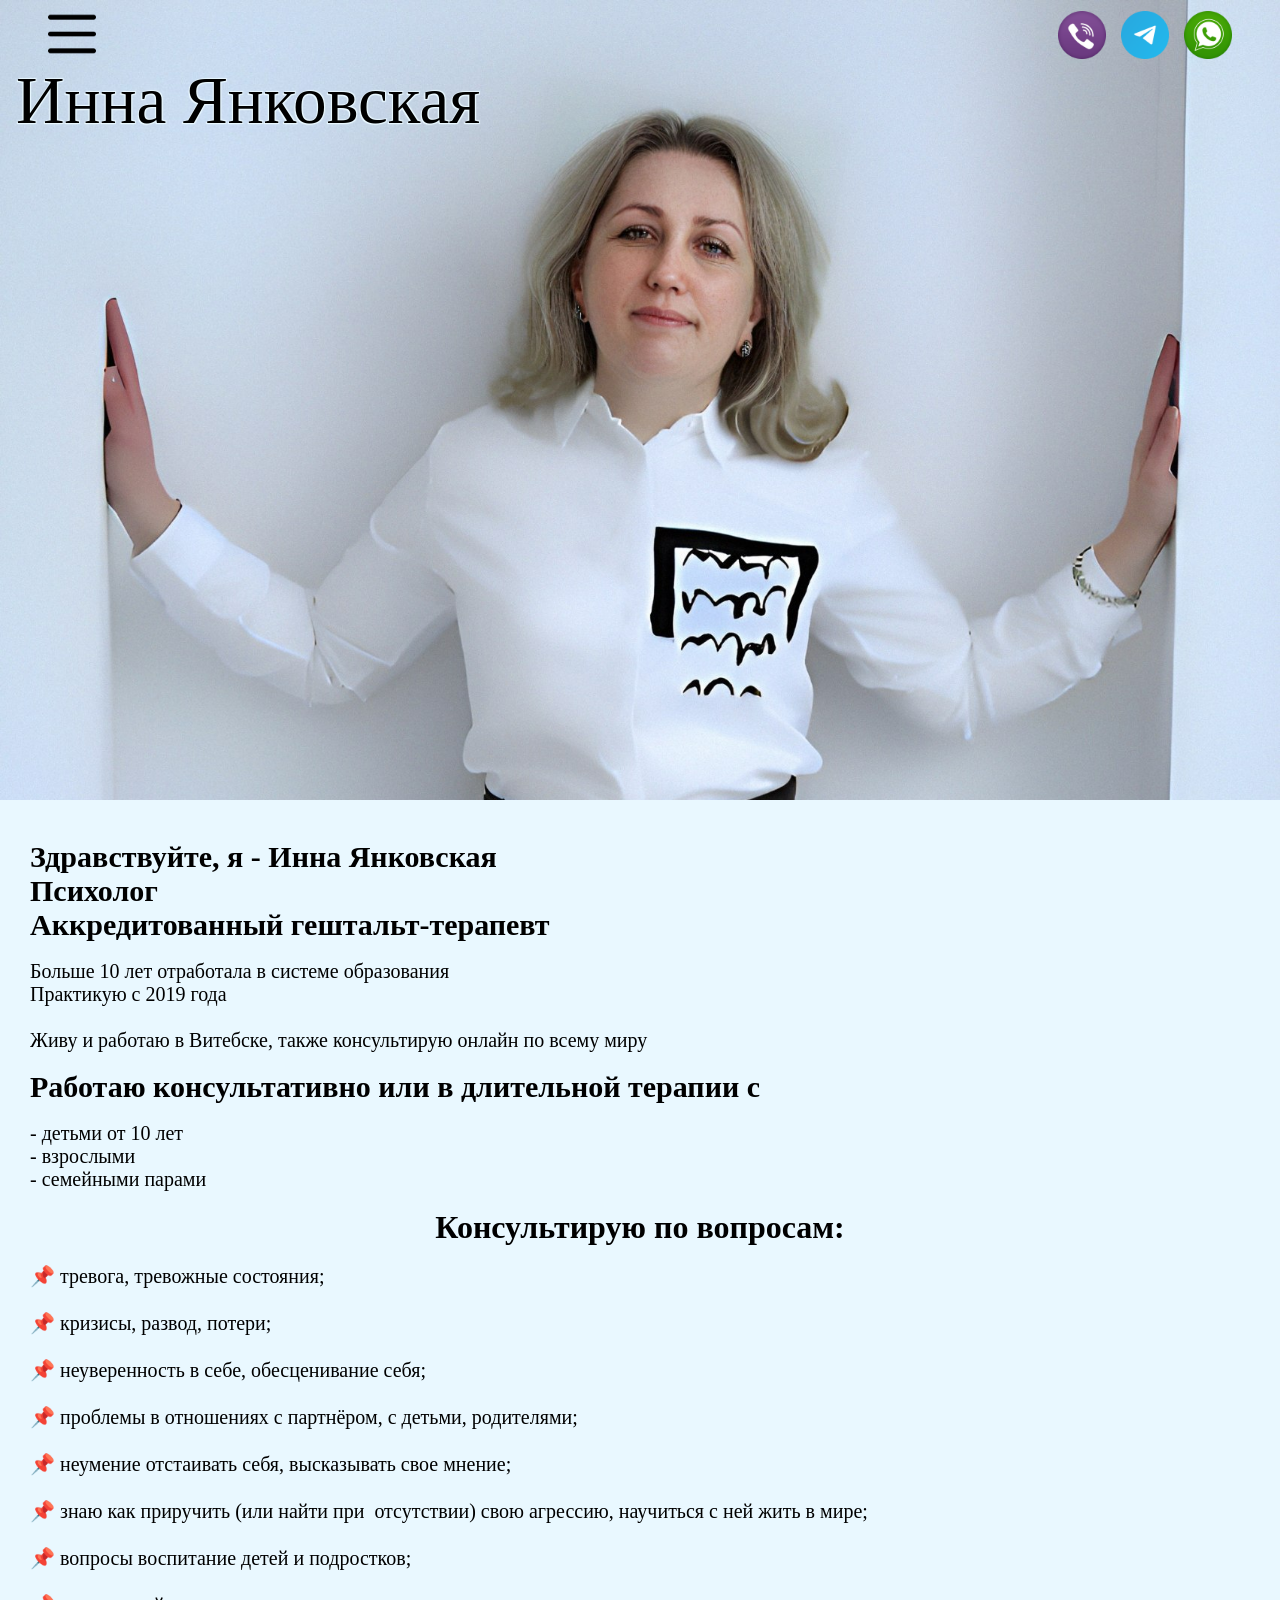
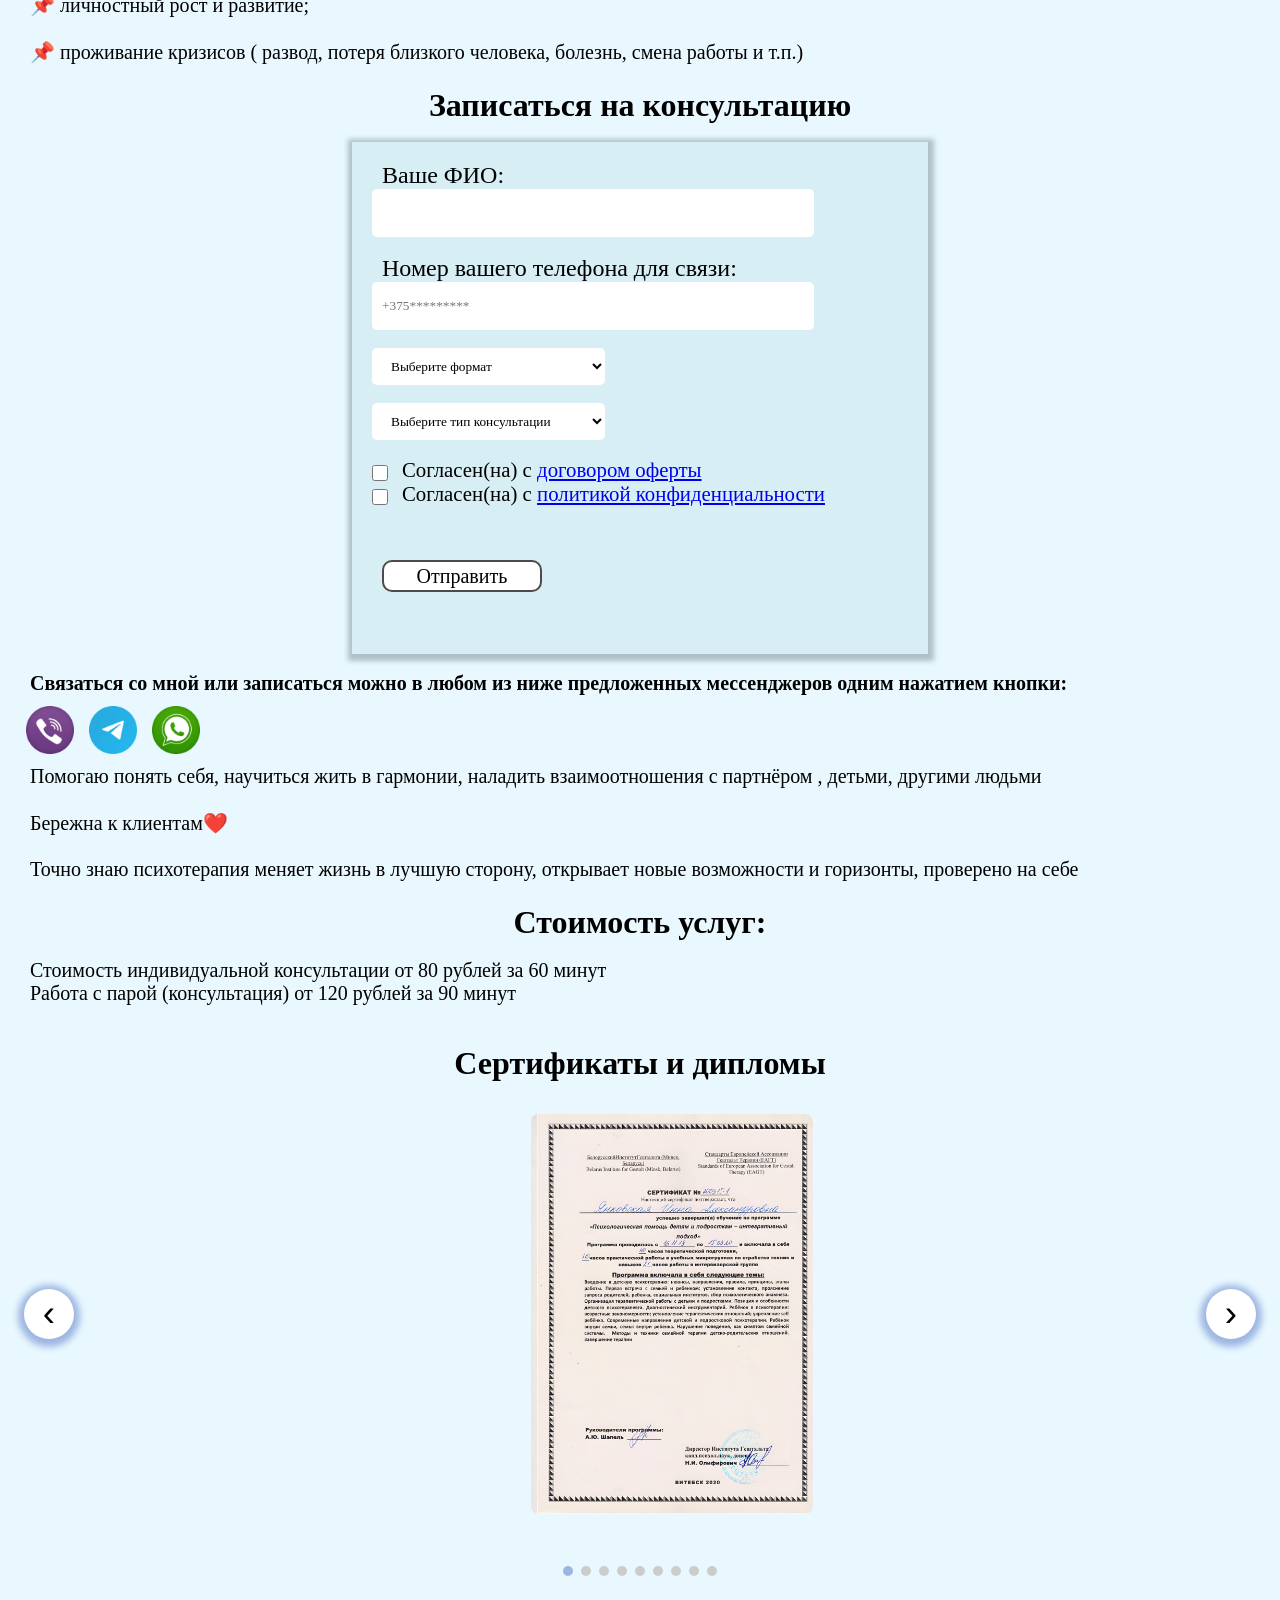
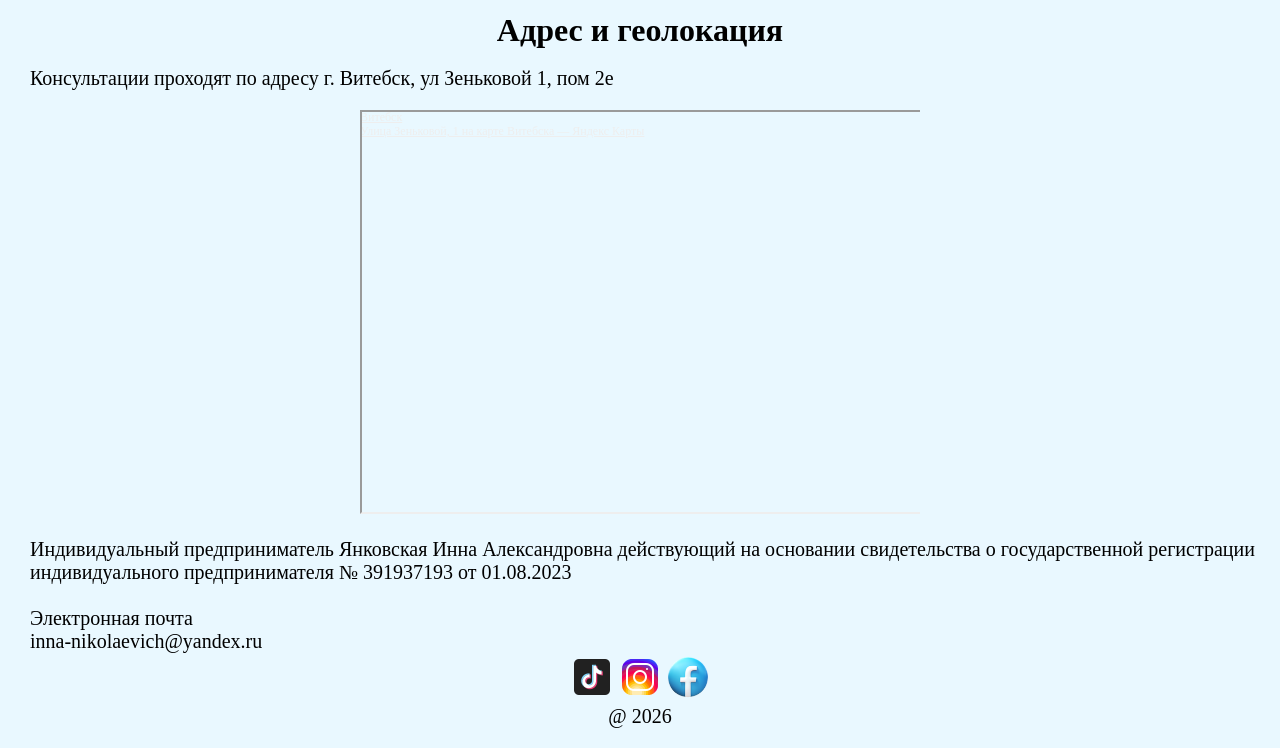
==== index.html @ 50557d69 "Add files via upload" ====
<!DOCTYPE html>
<html lang="en">
<head>
    <meta charset="UTF-8">
    <meta name="viewport" content="width=device-width, initial-scale=1.0">
    <title>Психолог Инна Янковская</title>
    <link rel="stylesheet" href="style.css">
</head>
<body>
 <div class="first">
             <div class="menu">
					<div>
						<div>
							<img class="img2" id="img2" src="icon-menu.png" alt="Меню" />
						</div>
						<div class="dropdown" id="dropdownMenu">
							<ul div class="items" id="menuItems">
							<li><a href="index.html">Главная</a></li>
							<li><a href="index2.html">Политика конфиденциальности</a></li>
							<li><a href="index3.html">Договор оферты</a></li>
							<li><a href="#text4">Стоимость услуг</a></li>
							<li><a href="index.html#geolocation">Адрес</a></li>
							<li><a href="index5.html">Оплата</a></li>
						</ul>
						</div>
							<div>
						<p class="text"> Инна Янковская</p>
					</div>
					</div>
				</div> 
				<div class="name3">
			   <a href="viber://chat?number=+375298677185"
					><img class="picture" src="viber_14147.png" />
				</a>
				<a href="https://t.me/inayankouskaya"
					><img class="picture" src="telegram_logo_icon_187310.png" />
				</a>
				<a href="https://wa.me/375298677185"
					><img class="picture" src="whatsapp_14158.png"
				/></a>
               </div>     
    </div>
    <div>
       <p class="text3"> Здравствуйте, я - Инна Янковская<br>
         Психолог<br> Аккредитованный  гештальт-терапевт</p><br> 
            <p class="text1">Больше 10 лет отработала в системе образования<br>
         Практикую с  2019 года<br>
    <br>
     Живу и работаю в Витебске, также консультирую онлайн по всему миру</p><br>
     <p class="text5">Работаю консультативно или в длительной терапии c</p><br>
     <p class="text1">- детьми от 10 лет <br>
     - взрослыми <br>
     - семейными парами   
	</p><br>
    <h1>Консультирую по вопросам:</h1><br>
    <p class="text1">
    📌 тревога, тревожные состояния;<br><br>
    📌 кризисы, развод, потери;<br><br>
    📌 неуверенность в себе, обесценивание себя;<br><br>
    📌 проблемы в отношениях с партнёром, с детьми, родителями;<br><br>
    📌 неумение отстаивать себя, высказывать свое мнение;<br><br>
    📌 знаю как приручить (или найти при  отсутствии) свою агрессию, научиться с ней жить в мире;<br><br>
    📌 вопросы воспитание детей и подростков;<br><br>
    📌 личностный рост и развитие;<br><br>
	📌 проживание кризисов ( развод, потеря близкого человека, болезнь, смена работы и т.п.)<br><br>
</div>
<h1>Записаться на консультацию</h1>
<br>
<div class="SignUp">
			<form action="https://api.web3forms.com/submit" method="POST">
                
				<div>
					<label for="name" class="f">Ваше ФИО:</label>
					<input type="text" id="name" required name="message" /><br />
				</div>
				<div>
					<label for="phone" class="f">Номер вашего телефона для связи:</label>
					<input
						id="name"
						name="message"
						type="tel"
						required
						placeholder="+375*********"
						pattern="\+375\d{9}"
					/><br />
				</div>
				<div>
					<select id="format">
						<option value disabled selected>Выберите формат</option>
						<option value="Очно">Очно</option>
						<option value="Онлайн">Онлайн</option>
					</select>
				</div>
				<br />
				<div>
					<select id="format">
						<option value disabled selected>Выберите тип консультации</option>
						<option value="Индивидуальная">Индивидуальная</option>
						<option value="Семейная">Семейная</option>
					</select>
				</div>
				<br />
				<div>
                    <input type="checkbox" id="offer" name="agreement" required>
					<label for="offer" class="offer"> Согласен(на) с <a href="index3.html">договором оферты</a></label>
				</div>
                <div>
                      <input type="checkbox" id="policy" name="agreement" required>
                      <label for="policy" class="offer">Согласен(на) с <a href="index2.html">политикой конфиденциальности</a></label>
				</div>
				<div>
					 <!-- Replace with your Access Key -->
    <input type="hidden" name="access_key" value="05410057-f6f0-4562-a3bf-9c0a625808c6">

    <!-- Form Inputs. Each input must have a name="" attribute -->

    <!-- Custom Confirmation / Success Page -->
    <!-- <input type="hidden" name="redirect" value="https://mywebsite.com/thanks.html"> -->
					<br /><br /><br />
					<div class="f">
						<button type="submit" class="submit1">Отправить</button>
					</div>
				</div>
			</form>
		</div><br>
		<div>
			<p class="text8">Связаться со мной или записаться можно в любом из ниже предложенных мессенджеров одним нажатием кнопки:</p>
			<div class="name3">
			   <a href="viber://chat?number=+375298677185"
					><img class="picture" src="viber_14147.png" />
				</a>
				<a href="https://t.me/inayankouskaya"
					><img class="picture" src="telegram_logo_icon_187310.png" />
				</a>
				<a href="https://wa.me/375298677185"
					><img class="picture" src="whatsapp_14158.png"
				/></a>
               </div>
		</div>
<div>
<p class="text2">
 Помогаю понять себя, научиться жить в гармонии, наладить взаимоотношения с партнёром , детьми, другими людьми<br>
<br>
Бережна к клиентам❤️<br>
<br>
Точно знаю психотерапия меняет жизнь в лучшую сторону, открывает новые возможности и горизонты, проверено на себе<br><br>
</p>
<h1 id="text4">Стоимость услуг:</h1><br>
<p class="text4" >Стоимость индивидуальной консультации от 80 рублей за 60 минут <br>
Работа с парой (консультация) от 120 рублей за 90 минут </p>
    </div>
	<div class="r">
			<div class="container">
				<h1>Сертификаты и дипломы</h1>

				<div class="carousel-wrapper">
					<div class="carousel" id="carousel">
						<div class="slide">
							<img class="img5" src="certificate1.jpg" alt="Сертификат 1" />
						</div>
						<div class="slide">
							<img class="img6" src="certificate2.jpg" alt="Сертификат 2" />
						</div>
						<div class="slide">
							<img class="img7" src="certificate3.jpg" alt="Сертификат 3" />
						</div>
						<div class="slide">
							<img class="img8" src="certificate4.jpg" alt="Сертификат 4" />
						</div>
						<div class="slide">
							<img class="img9" src="certificate5.jpg" alt="Сертификат 5" />
						</div>
						<div class="slide">
							<img class="img10" src="certificate6.jpg" alt="Сертификат 6" />
						</div>
						<div class="slide">
							<img class="img11" src="certificate7.jpg" alt="Сертификат 7" />
						</div>
						<div class="slide">
							<img class="img12" src="certificate8.jpg" alt="Сертификат 8" />
						</div>
						<div class="slide">
							<img class="img13" src="certificate9.jpg" alt="Сертификат 9" />
						</div>
					</div>
						<button class="btn-nav btn-prev" id="prev">‹</button>
					<button class="btn-nav btn-next" id="next">›</button>
					</div>
					</div>
				<div class="dots" id="dots"></div>
			</div>
			<div class="modal" id="modal">
				<button class="close" id="close">&times;</button>
				<img id="modal-img" src="" alt="Увеличенное изображение" />
			</div><br><br>
			<h1 id="geolocation">Адрес и геолокация</h1><br>
		<p class="text1">Консультации проходят по адресу г. Витебск, ул Зеньковой 1, пом 2е</p>
  <div style="display: flex; justify-content: center; margin: 20px 0;">
   <div style="position:relative;overflow:hidden; width: 100%; max-width: 560px;">
       <a href="https://yandex.by/maps/154/vitebsk/?utm_medium=mapframe&utm_source=maps" style="color:#eee;font-size:12px;position:absolute;top:0px;">Витебск</a>
       <a href="https://yandex.by/maps/154/vitebsk/house/Z0kYdw9pSEEEQFtvfX14cHlqZw==/?ll=30.189143%2C55.191593&utm_medium=mapframe&utm_source=maps&z=16" style="color:#eee;font-size:12px;position:absolute;top:14px;">Улица Зеньковой, 1 на карте Витебска — Яндекс Карты</a>
       <iframe src="https://yandex.by/map-widget/v1/?ll=30.189143%2C55.191593&mode=whatshere&whatshere%5Bpoint%5D=30.189143%2C55.191593&whatshere%5Bzoom%5D=17&z=16" 
               width="100%" 
               height="400" 
               frameborder="1" 
               allowfullscreen="true" 
               style="position:relative;"></iframe>
   </div>
</div>
<p class="text6">Индивидуальный предприниматель Янковская Инна Александровна  действующий на основании свидетельства о государственной регистрации индивидуального предпринимателя
№ 391937193 от 01.08.2023 
<br><br>
Электронная почта<br>
inna-nikolaevich@yandex.ru</p>
<div class="imgs">
	<a href="https://www.tiktok.com/@inna_yankouskaya_?_r=1&_t=ZS-94TJ7figLLR"><img class="img" src="tiktok.png"> </a>
	<a href="https://www.instagram.com/inna_yankouskaya_psy?igsh=MWhkczFqd29nM2VobQ=="><img class="img" src="instagram.png"></a>
	<a href="https://www.facebook.com/share/17CUN2NicM/"><img class="img" src="facebook.png"></a>
</div>
<p class="text7">@ 2026</p>
    <script src="script.js"></script>
</body>
</html>
---- style.css ----
* {
	margin: 0;
	padding: 0;
}
body{
    background-color: rgb(233 248 255);
    background-repeat: repeat;
}
.first{
    height: 50rem;
    width: 100%;
	background-image: url("photo_22.jpg");
	display: flex;
    justify-content: space-between;
    gap: 10px;
	background-repeat: no-repeat;
	background-size: cover;
}
.text{
    font-size: 4.2rem;
    padding-left: 1rem;
	text-shadow: -1px 1px 1px rgb(233 248 255),
	 1px -1px 1px rgb(233 248 255), 
	 -1px 1px 1px rgb(233 248 255), 
	 1px 1px 1px rgb(233 248 255);
}
.picture {
	width: 3rem;
	display: flex;
	justify-content: center;
	align-items: center;
	flex-direction: column;
}
.picture:hover {
	width: 55px;
}
.menu{
    height: auto;
}
.name3 {
	width: 200px;
	height: 70px;
	display: flex;
	justify-content: end;
	align-items: center;
	flex-direction: row;
	padding-right: 3rem;
    gap: 15px;
}
/* Выпадающее меню */
.dropdown {
    display: none;
    position: absolute;
   top: 60px;
    left: 20px;
    background: white;
    border-radius: 6px;
    z-index: 10;
}
.dropdown.open {
    display: block;
}
.dropdown ul {
    list-style: none;
    margin: 0;
    padding: 0;
}
.dropdown li {
    padding: 12px 20px;
}
.dropdown li a {
    text-decoration: none;
    font-size: 1.5rem;
    display: block;
}
.dropdown li a:hover {
 color: #e4b46e;
}
.img2 {
 width: 3rem;
 height: 3rem;
 padding-top: 10px;
 padding-left: 3rem;
 cursor: pointer;
}
.text1{
 font-size: 20px;
 padding-left: 30px;
}
.text2{
 font-size: 20px;
 padding-left: 30px;
}
.text3{
 font-size: 30px;
 padding-left: 30px;
 padding-top: 40px;
 font-weight: 800;
}
.text5{
font-size: 30px;
padding-left: 30px;
font-weight: 800;
}
.text4{
 font-size: 20px;
 padding-left: 30px;
 padding-bottom: 40px;
}
.text8{
 font-size: 20px;
 padding-left: 30px;
 font-weight: 600;
}
.SignUp {
	width: 100%;
	height: 32rem;
	display: flex;
	flex-direction: column;
	justify-content: center;
	align-items: center;
}
form {
	width: 36rem;
	height: 32rem;
	background-color: rgb(201 232 235 / 55%);
	box-shadow: 1px 2px 5px 5px #afc0c9;
	display: flex;
	flex-direction: column;
	padding: 20px;
	box-sizing: border-box;
}
.offer{
  font-size: 1.3rem;  
font-family: cursive;
}
/* Прячем стандартный чекбокс */
.custom-checkbox input {
  position: absolute;
  opacity: 0;
}

/* Рисуем свой квадрат */
#policy, #offer {
  display: inline-block;
  width: 16px;
  height: 16px;
  border: 1px solid #ccc;
  border-radius: 4px;
  margin-right: 10px;
  vertical-align: middle;
font-family: cursive;
}
.f {
	font-size: 1.5rem;
	display: flex;
	flex-direction: row;
	font-family: cursive;
	padding-left: 10px;
}
#name {
	width: 27rem;
	height: 3rem;
	display: block;
	background-color: white;
	font-family: cursive;
}
.submit1 {
	width: 10rem;
	height: 2rem;
	background-color: white;
	cursor: pointer;
	border: 2px solid rgb(78, 74, 74);
	border-radius: 10px;
	display: flex;
	justify-content: center;
	align-items: center;
	font-size: 20px;
	font-family: cursive;
}
.submit1:hover {
	background-color: rgb(190, 185, 185);
	color: rgba(0, 0, 0, 0.747);
}
input[type="text"],
input[type="tel"],
input[type="type"] {
	outline: none;
	border: 0px;
	background: rgb(218, 197, 247);
	border-radius: 5px;
	display: flex;
	flex-direction: column;
    padding-left: 10px;
	font-family: cursive;
}
#format {
	width: 233px;
	padding: 10px 15px;
	background-color: white;
	border-radius: 5px;
	box-sizing: border-box;
	outline: none;
	border: 0;
	color: black;
	font-family: cursive;
}
.carousel-wrapper {
	position: relative;
	overflow: hidden;
}
.carousel {
	display: flex;
	transition: transform 0.4s cubic-bezier(0.33, 1, 0.68, 1);
	width: 100%;
}
.slide {
	min-width: 100%;
	padding: 2rem;
	display: flex;
	justify-content: center;
	align-items: center;
}
.slide img {
	max-width: 100%;
	max-height: 25rem;
	object-fit: contain;
	border-radius: 8px;
	cursor: zoom-in;
	transition: transform 0.2s;
}
.slide img:hover {
	transform: scale(1.02);
}
.btn-nav {
	position: absolute;
	top: 50%;
	transform: translateY(-50%);
	background: white;
	border: none;
	width: 50px;
	height: 50px;
	border-radius: 50%;
	font-size: 2.3rem;
	cursor: pointer;
	box-shadow: 0 2px 7px 6px rgb(156 181 225);
	z-index: 10;
	display: flex;
	align-items: center;
	justify-content: center;
	user-select: none;
}
.btn-nav:hover {
	background: #f0f0f0;
}
.btn-prev {
	left: 1.5rem;
}
.btn-next {
	right: 1.5rem;
}
.dots {
	display: flex;
	justify-content: center;
	gap: 0.5rem;
	margin-top: 1.25rem;
}
.dot {
	width: 10px;
	height: 10px;
	border-radius: 50%;
	background: #ccc;
	cursor: pointer;
	transition: 0.3s;
}
.dot.active {
	background: rgb(156 181 225);
}
/* Модальное окно */
.modal {
	display: none;
	position: fixed;
	inset: 0;
	background: rgba(0, 0, 0, 0.9);
	z-index: 1000;
	justify-content: center;
	align-items: center;
}
.modal.open {
	display: flex;
}
.modal img {
	max-width: 95%;
	max-height: 90vh;
	object-fit: contain;
	border-radius: 4px;
	cursor: zoom-out;
}
.close {
	position: absolute;
	top: 20px;
	right: 20px;
	color: white;
	font-size: 4rem;
	cursor: pointer;
	background: none;
	border: none;
}
.text6{
	font-size: 20px;
    padding-left: 30px;
}
.text7{
	font-size: 20px;
    padding-bottom: 20px;
	text-align: center;
}
h1 {
	text-align: center;
	font-family: cursive;
}
p{
	font-family: cursive;
}
a{
	font-family: cursive;
}
.img{
	height: 3rem;
}
.imgs{
	display: flex;
	justify-content: center;
}

@media (max-width: 800px) {
* {
	margin: 0;
	padding: 0;
}
html{
	overflow-x: hidden;
	width: 100%;
}
body{
	overflow-x: hidden;
    background-color: rgb(233 248 255);
    background-repeat: repeat;
}
.menu{
    height: auto;
}
.first {
	height: auto;
	background-image: url("photo_22.jpg");
	display: flex;
    justify-content: space-between;
	background-repeat: no-repeat;
    background-size: cover;
}
.text{
    font-size: 2.2rem;
    padding-top: 28.5rem;
    padding-left: 1rem;
	text-shadow: -1px 1px 1px rgb(233 248 255),
	 1px -1px 1px rgb(233 248 255), 
	 -1px 1px 1px rgb(233 248 255), 
	 1px 1px 1px rgb(233 248 255);
}
.picture {
	width: 2rem;
	display: flex;
	justify-content: center;
	align-items: center;
	flex-direction: column;
}
.picture:hover {
	width: 3rem;
}
.name3 {
	width: 141px;
	height: 62px;
	display: flex;
	justify-content: center;
	align-items: center;
	flex-direction: row;
    padding-right: 1rem;
    gap: 9px;
}
.img2 {
	width: 2rem;
	height: 2rem;
	padding-top: 10px;
    padding-left: 1rem;
}
/* Выпадающее меню */
.dropdown {
    display: none;
    position: absolute;
    top: 60px;
    left: 20px;
    background: white;
    color: black;
    border-radius: 6px;
    z-index: 10;
	font-family:   monospace;
}
.dropdown.open {
    display: block;
}
.dropdown ul {
    list-style: none;
    margin: 0;
    padding: 0;
}
.dropdown li {
    padding: 12px 20px;
}
.dropdown li a {
    text-decoration: none;
    font-size: 1rem;
    display: block;
}
.dropdown li a:hover {
    color: #e4b46e;
}
.text1{
 font-size: 15px;
 padding-left: 10px;
}
.text2{
 font-size: 15px;
 padding-left: 10px;
}
.text3{
 font-size: 20px;
 padding-left: 10px;
 padding-top: 15px;
 font-weight: 800;
}
.text4{
 font-size: 15px;
 padding-left: 10px;
}
.text5{
 font-size: 20px;
 padding-left: 10px;
 font-weight: 800;
}
.text6{
	font-size: 15px;
    padding-left: 10px;
}
.text7{
	font-size: 15px;
    padding-bottom: 10px;
	text-align: center;
}
.text8{
 font-size: 20px;
 padding-left: 30px;
 font-weight: 600;
}
.SignUp {
	width: 100%;
	height: 30rem;
	display: flex;
	flex-direction: column;
	justify-content: center;
	align-items: center;
}
.offer {
    font-size: 11px;
	font-family: cursive;
}
form {
	width: 22rem;
	height: 30rem;
	background-color: rgb(201 232 235 / 55%);
	display: flex;
	flex-direction: column;
}
.f {
	font-size: 1rem;
	display: flex;
	flex-direction: row;
	padding-left: 10px;
	font-family: cursive;
}
#name {
	width: 13.5rem;
	height: 1rem;
	padding-left: 5px;
	display: block;
	background-color: white;
}
.submit1 {
	width: 148px;
	height: 35px;
	background-color: white;
	cursor: pointer;
	border: 2px solid rgb(78, 74, 74);
	border-radius: 10px;
	display: flex;
	justify-content: center;
	align-items: center;
    font-size: 20px;
	font-family: cursive;
}
.submit1:hover {
	background-color: rgb(190, 185, 185);
    color: rgba(0, 0, 0, 0.747);
}
.submit {
	width: 15rem;
	height: 5rem;
	font-size: 1rem;
	background-color: white;
	border: 0px;
	outline: none;
	border-radius: 5px;
}
input[type="text"],
input[type="tel"],
input[type="type"] {
	outline: none;
	border: 0px;
	padding: 10px 15px;
	background: rgb(218, 197, 247);
	border-radius: 5px;
	display: flex;
	flex-direction: column;
	padding-left: 10px;
	font-family: cursive;
}
#format {
	width: 249px;
	padding: 10px 15px;
	background-color: white;
	border-radius: 5px;
	box-sizing: border-box;
	outline: none;
	border: 0;
	color: black;
	font-family: cursive;
}
.r {
	width: 100%;
	height: 20rem;
}
.carousel-wrapper {
	width: 24rem;
	height: 15rem;
	position: relative;
	overflow: hidden;
}
.carousel {
	display: flex;
	transition: transform 0.4s cubic-bezier(0.33, 1, 0.68, 1);
	width: 100%;
}
.slide {
	min-width: 100%;
	padding: 2rem;
	display: flex;
	justify-content: center;
	align-items: center;
}
.slide img {
	max-width: 100%;
	max-height: 12rem;
	object-fit: contain;
	border-radius: 8px;
	cursor: zoom-in;
	transition: transform 0.2s;
}
.img5 {
	padding-right: 55px;
}
.img6 {
	padding-right: 135px;
}
.img7 {
	padding-right: 225px;
}
.img8 {
	padding-right: 300px;
}
.img9 {
	padding-right: 380px;
}
.img10 {
	padding-right: 460px;
}
.img11 {
	padding-right: 540px;
}
.img12 {
	padding-right: 590px;
}
.img13 {
	padding-right: 700px;
}
.slide img:hover {
	transform: scale(1.02);
}
.btn-nav {
	height: 25px;
	width: 25px;
	position: absolute;
	top: 50%;
	transform: translateY(-50%);
	background: white;
	border: none;
	border-radius: 50%;
	font-size: 2rem;
	cursor: pointer;
	box-shadow: 0 2px 7px 6px rgb(156 181 225);
	z-index: 10;
	display: flex;
	align-items: center;
	justify-content: center;
	user-select: none;
}
.btn-prev {
	left: 1rem;
}
.btn-next {
	right: 1rem;
}
.dots {
	display: none;
}
.dot {
	display: none;
}
.dot.active {
	background: rgb(156 181 225);
}
/* Модальное окно */
.modal {
	display: none;
    position: fixed;
	inset: 0;
	background: rgba(0, 0, 0, 0.9);
	z-index: 1000;
	justify-content: center;
	align-items: center;
}
.modal.open {
	display: flex;
}
.modal img {
	max-width: 95%;
    max-height: 90vh;
	object-fit: contain;
	border-radius: 4px;
	cursor: zoom-out;
}
.close {
	position: absolute;
	top: 20px;
	right: 20px;
	color: white;
	font-size: 32px;
	cursor: pointer;
	background: none;
    border: none;
}
h1 {
	text-align: center;
font-family: cursive;
}
p{
font-family: cursive;
}
a{
font-family: cursive;
}
.img{
	height: 3rem;
}
.imgs{
	display: flex;
	justify-content: center;
}
}
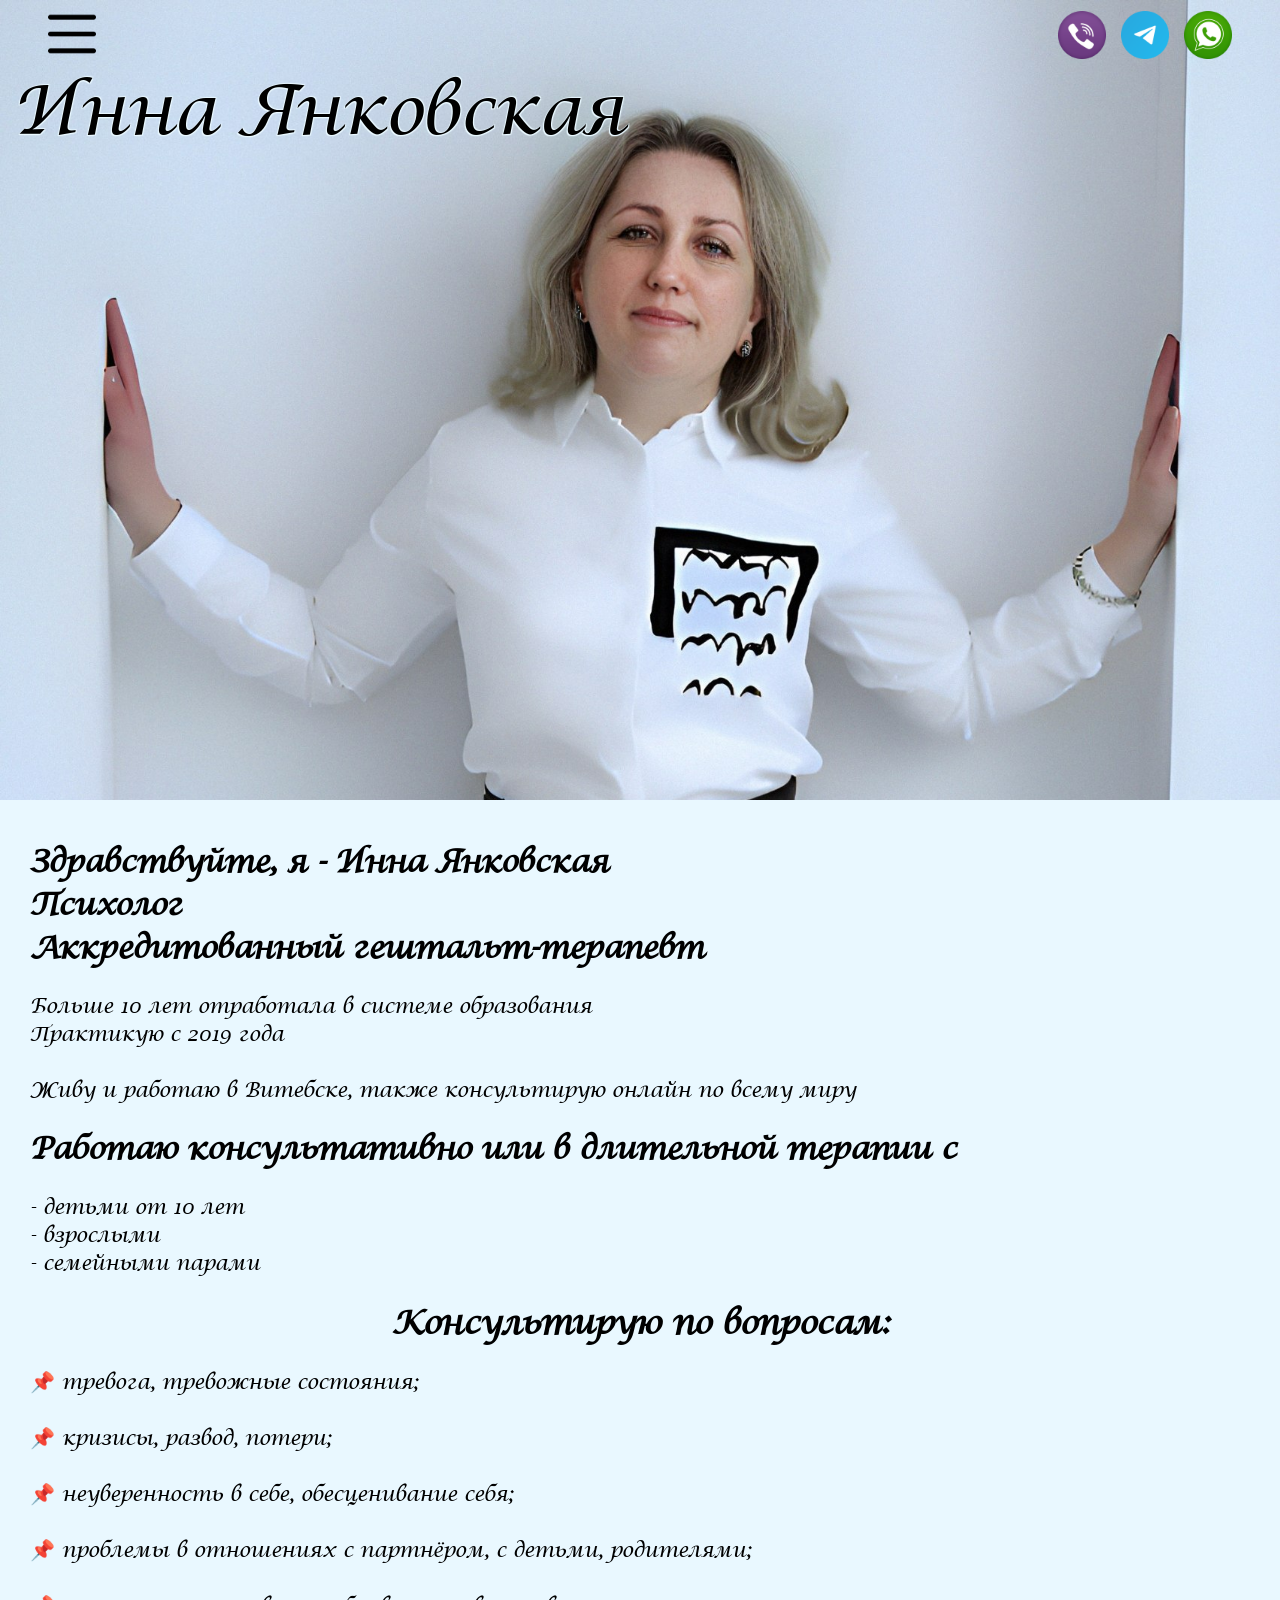
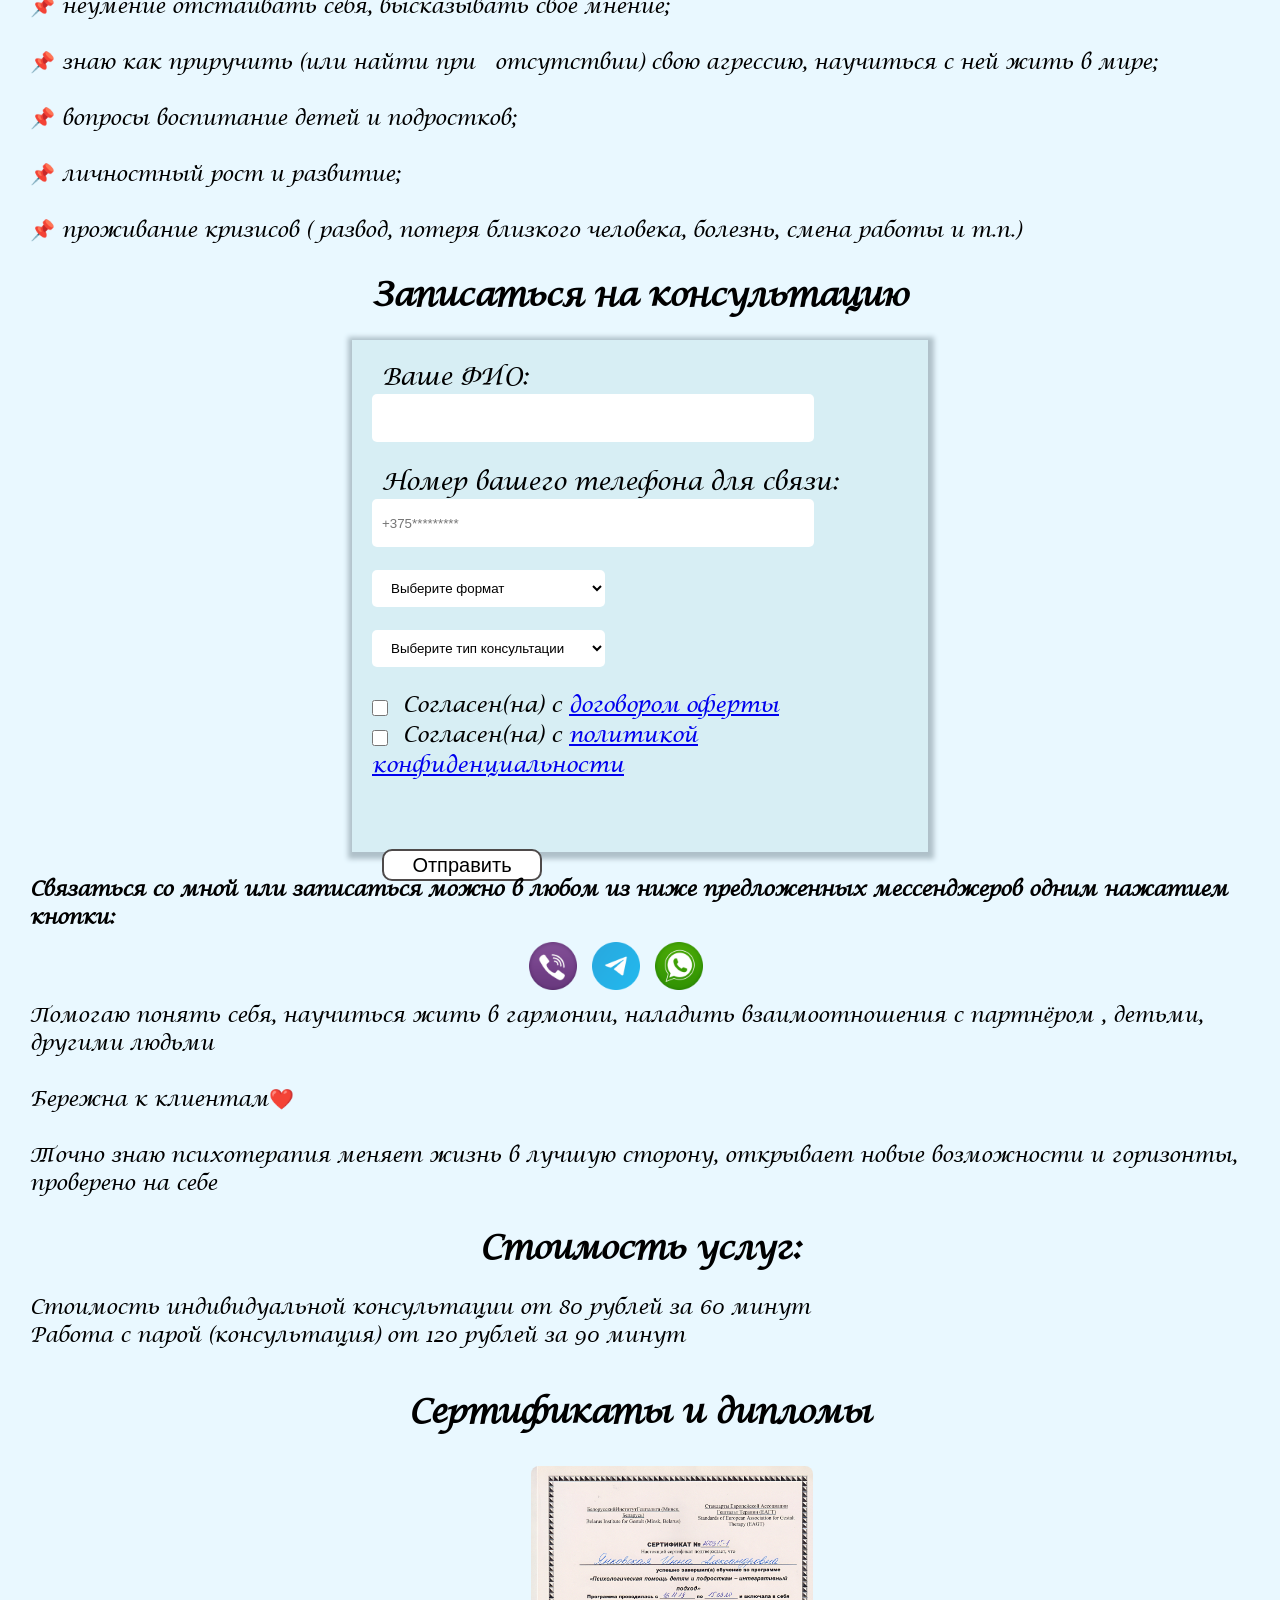
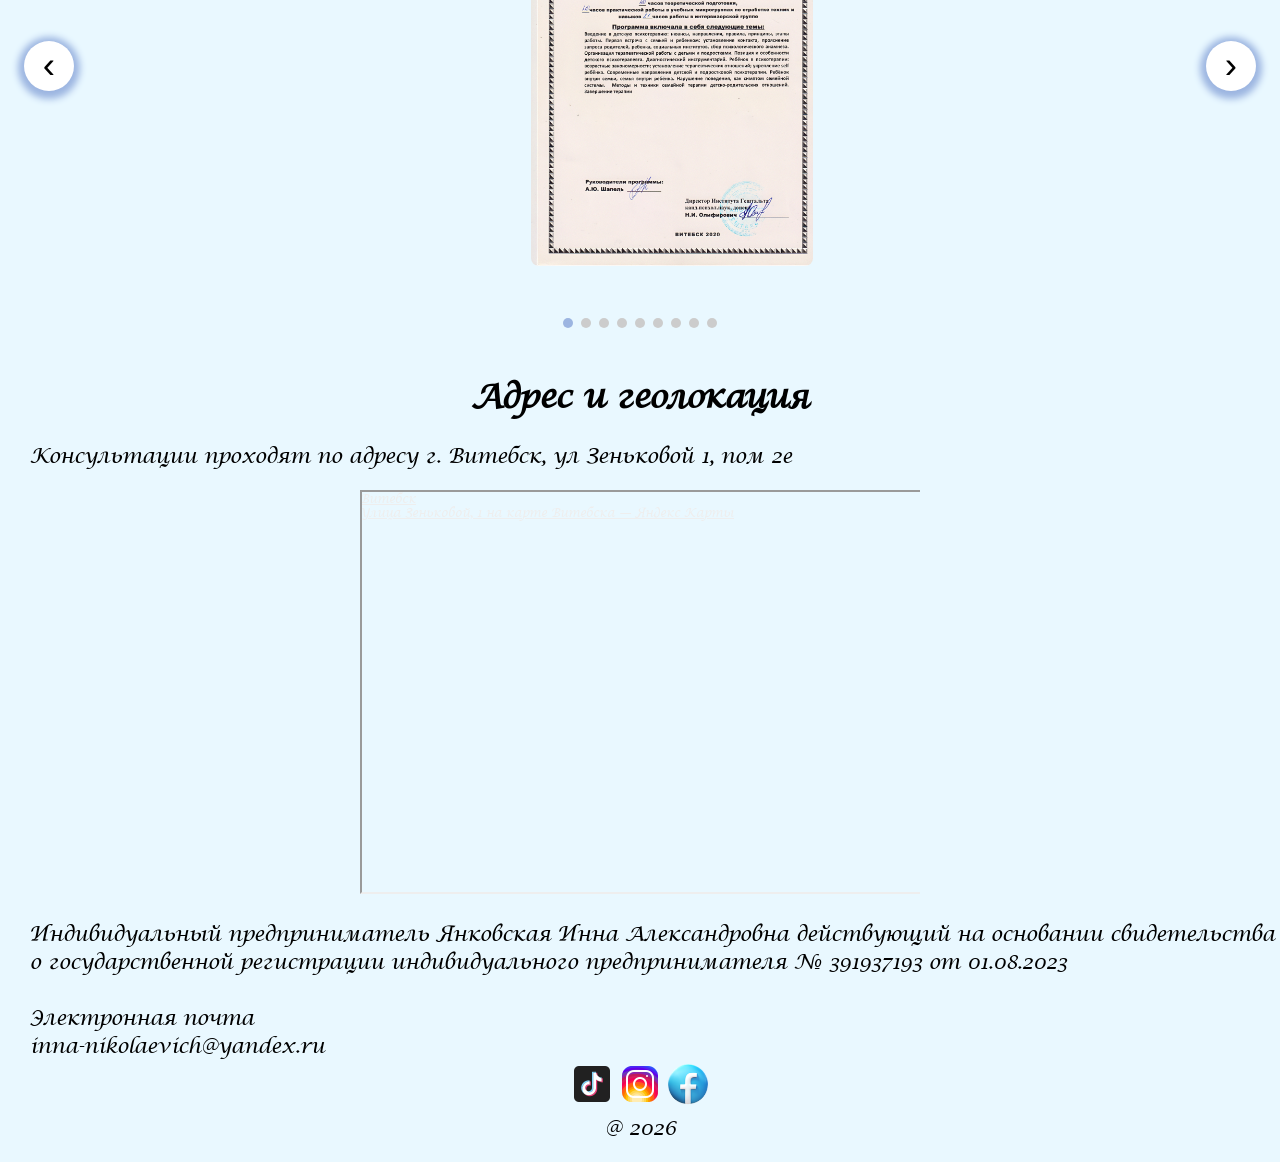
==== commit 8441b1e5: "Add files via upload" ====
--- a/index.html
+++ b/index.html
@@ -123,9 +123,10 @@
 				</div>
 			</form>
 		</div><br>
-		<div>
+		<div >
 			<p class="text8">Связаться со мной или записаться можно в любом из ниже предложенных мессенджеров одним нажатием кнопки:</p>
-			<div class="name3">
+			<div class="blok">
+				<div class="name">
 			   <a href="viber://chat?number=+375298677185"
 					><img class="picture" src="viber_14147.png" />
 				</a>
@@ -136,6 +137,7 @@
 					><img class="picture" src="whatsapp_14158.png"
 				/></a>
                </div>
+			</div>
 		</div>
 <div>
 <p class="text2">
--- a/style.css
+++ b/style.css
@@ -5,6 +5,7 @@
 body{
     background-color: rgb(233 248 255);
     background-repeat: repeat;
+	font-family: "Lucida CalligraphyС.ttf";
 }
 .first{
     height: 50rem;
@@ -19,6 +20,7 @@
 .text{
     font-size: 4.2rem;
     padding-left: 1rem;
+
 	text-shadow: -1px 1px 1px rgb(233 248 255),
 	 1px -1px 1px rgb(233 248 255), 
 	 -1px 1px 1px rgb(233 248 255), 
@@ -46,6 +48,23 @@
 	flex-direction: row;
 	padding-right: 3rem;
     gap: 15px;
+}
+.name {
+	width: 200px;
+	height: 70px;
+	display: flex;
+	justify-content: center;
+	align-items: center;
+	flex-direction: row;
+	padding-right: 3rem;
+    gap: 15px;
+}
+.blok{
+	width: 100%;
+	height: auto;
+	display: flex;
+	justify-content: center;
+	align-items: center;
 }
 /* Выпадающее меню */
 .dropdown {
@@ -132,7 +151,7 @@
 }
 .offer{
   font-size: 1.3rem;  
-font-family: cursive;
+
 }
 /* Прячем стандартный чекбокс */
 .custom-checkbox input {
@@ -149,13 +168,13 @@
   border-radius: 4px;
   margin-right: 10px;
   vertical-align: middle;
-font-family: cursive;
+
 }
 .f {
 	font-size: 1.5rem;
 	display: flex;
 	flex-direction: row;
-	font-family: cursive;
+
 	padding-left: 10px;
 }
 #name {
@@ -163,7 +182,7 @@
 	height: 3rem;
 	display: block;
 	background-color: white;
-	font-family: cursive;
+	
 }
 .submit1 {
 	width: 10rem;
@@ -176,7 +195,7 @@
 	justify-content: center;
 	align-items: center;
 	font-size: 20px;
-	font-family: cursive;
+
 }
 .submit1:hover {
 	background-color: rgb(190, 185, 185);
@@ -192,7 +211,7 @@
 	display: flex;
 	flex-direction: column;
     padding-left: 10px;
-	font-family: cursive;
+
 }
 #format {
 	width: 233px;
@@ -203,7 +222,7 @@
 	outline: none;
 	border: 0;
 	color: black;
-	font-family: cursive;
+
 }
 .carousel-wrapper {
 	position: relative;
@@ -317,14 +336,8 @@
 }
 h1 {
 	text-align: center;
-	font-family: cursive;
-}
-p{
-	font-family: cursive;
-}
-a{
-	font-family: cursive;
-}
+}
+
 .img{
 	height: 3rem;
 }
@@ -332,12 +345,25 @@
 	display: flex;
 	justify-content: center;
 }
-
+@font-face {
+	font-family: "Lucida CalligraphyС.ttf";
+	src: url("COPYRIGHT.txt") format(woff2),
+	url("Lucida\ CalligraphyС.ttf") format(woff);
+	font-weight: normal;
+	font-display: swap;
+}
 @media (max-width: 800px) {
 * {
 	margin: 0;
 	padding: 0;
 }
+@font-face {
+	font-family: "Lucida CalligraphyС.ttf";
+	src: url("COPYRIGHT.txt") format(woff2),
+	url("Lucida\ CalligraphyС.ttf") format(woff);
+	font-weight: normal;
+	font-display: swap;
+}
 html{
 	overflow-x: hidden;
 	width: 100%;
@@ -346,6 +372,7 @@
 	overflow-x: hidden;
     background-color: rgb(233 248 255);
     background-repeat: repeat;
+	font-family: "Lucida CalligraphyС.ttf";
 }
 .menu{
     height: auto;
@@ -362,6 +389,7 @@
     font-size: 2.2rem;
     padding-top: 28.5rem;
     padding-left: 1rem;
+	font-family: cursive;
 	text-shadow: -1px 1px 1px rgb(233 248 255),
 	 1px -1px 1px rgb(233 248 255), 
 	 -1px 1px 1px rgb(233 248 255), 
@@ -403,7 +431,6 @@
     color: black;
     border-radius: 6px;
     z-index: 10;
-	font-family:   monospace;
 }
 .dropdown.open {
     display: block;
@@ -427,39 +454,47 @@
 .text1{
  font-size: 15px;
  padding-left: 10px;
+
 }
 .text2{
  font-size: 15px;
  padding-left: 10px;
+
 }
 .text3{
  font-size: 20px;
  padding-left: 10px;
  padding-top: 15px;
  font-weight: 800;
+
 }
 .text4{
  font-size: 15px;
  padding-left: 10px;
+
 }
 .text5{
  font-size: 20px;
  padding-left: 10px;
  font-weight: 800;
+
 }
 .text6{
 	font-size: 15px;
     padding-left: 10px;
+
 }
 .text7{
 	font-size: 15px;
     padding-bottom: 10px;
 	text-align: center;
+	
 }
 .text8{
  font-size: 20px;
- padding-left: 30px;
+ padding-left: 10px;
  font-weight: 600;
+
 }
 .SignUp {
 	width: 100%;
@@ -471,7 +506,7 @@
 }
 .offer {
     font-size: 11px;
-	font-family: cursive;
+	
 }
 form {
 	width: 22rem;
@@ -485,7 +520,7 @@
 	display: flex;
 	flex-direction: row;
 	padding-left: 10px;
-	font-family: cursive;
+
 }
 #name {
 	width: 13.5rem;
@@ -505,7 +540,7 @@
 	justify-content: center;
 	align-items: center;
     font-size: 20px;
-	font-family: cursive;
+
 }
 .submit1:hover {
 	background-color: rgb(190, 185, 185);
@@ -531,7 +566,7 @@
 	display: flex;
 	flex-direction: column;
 	padding-left: 10px;
-	font-family: cursive;
+	
 }
 #format {
 	width: 249px;
@@ -542,7 +577,7 @@
 	outline: none;
 	border: 0;
 	color: black;
-	font-family: cursive;
+
 }
 .r {
 	width: 100%;
@@ -669,14 +704,9 @@
 }
 h1 {
 	text-align: center;
-font-family: cursive;
-}
-p{
-font-family: cursive;
-}
-a{
-font-family: cursive;
-}
+
+}
+
 .img{
 	height: 3rem;
 }
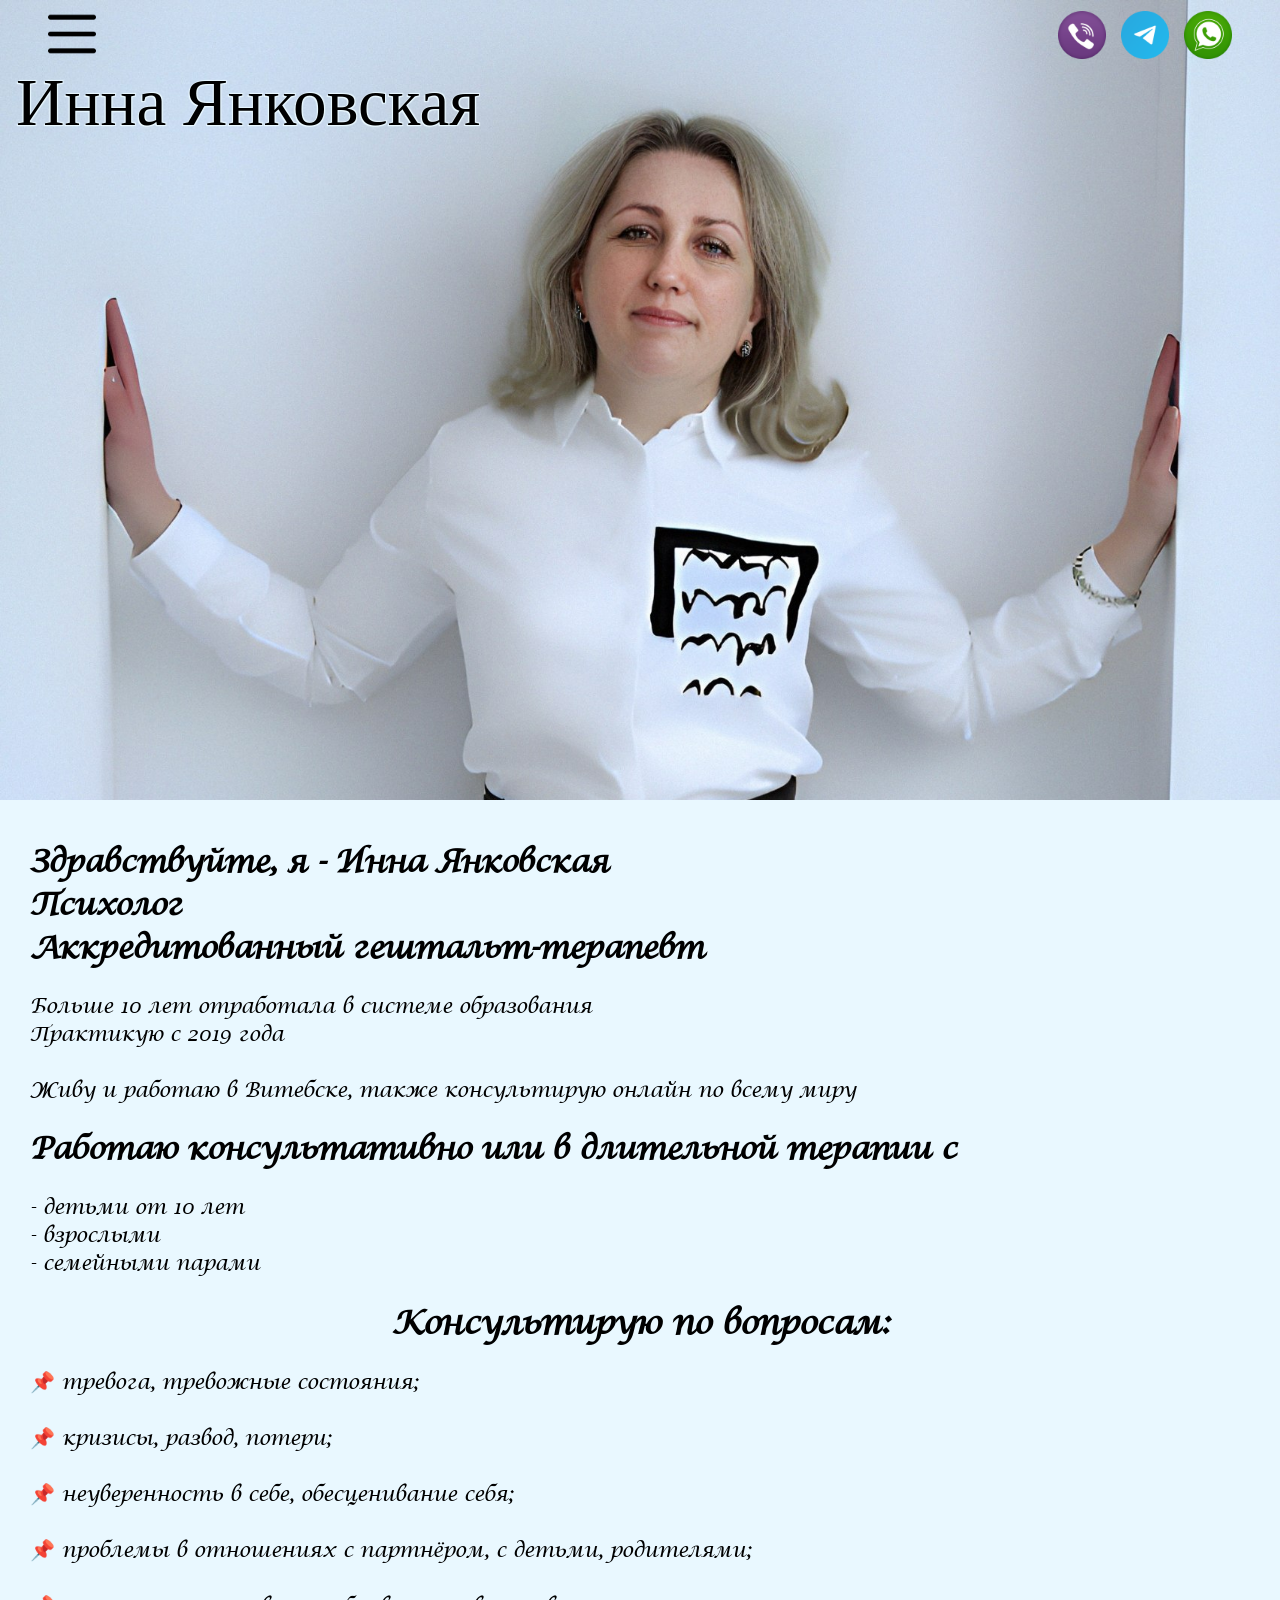
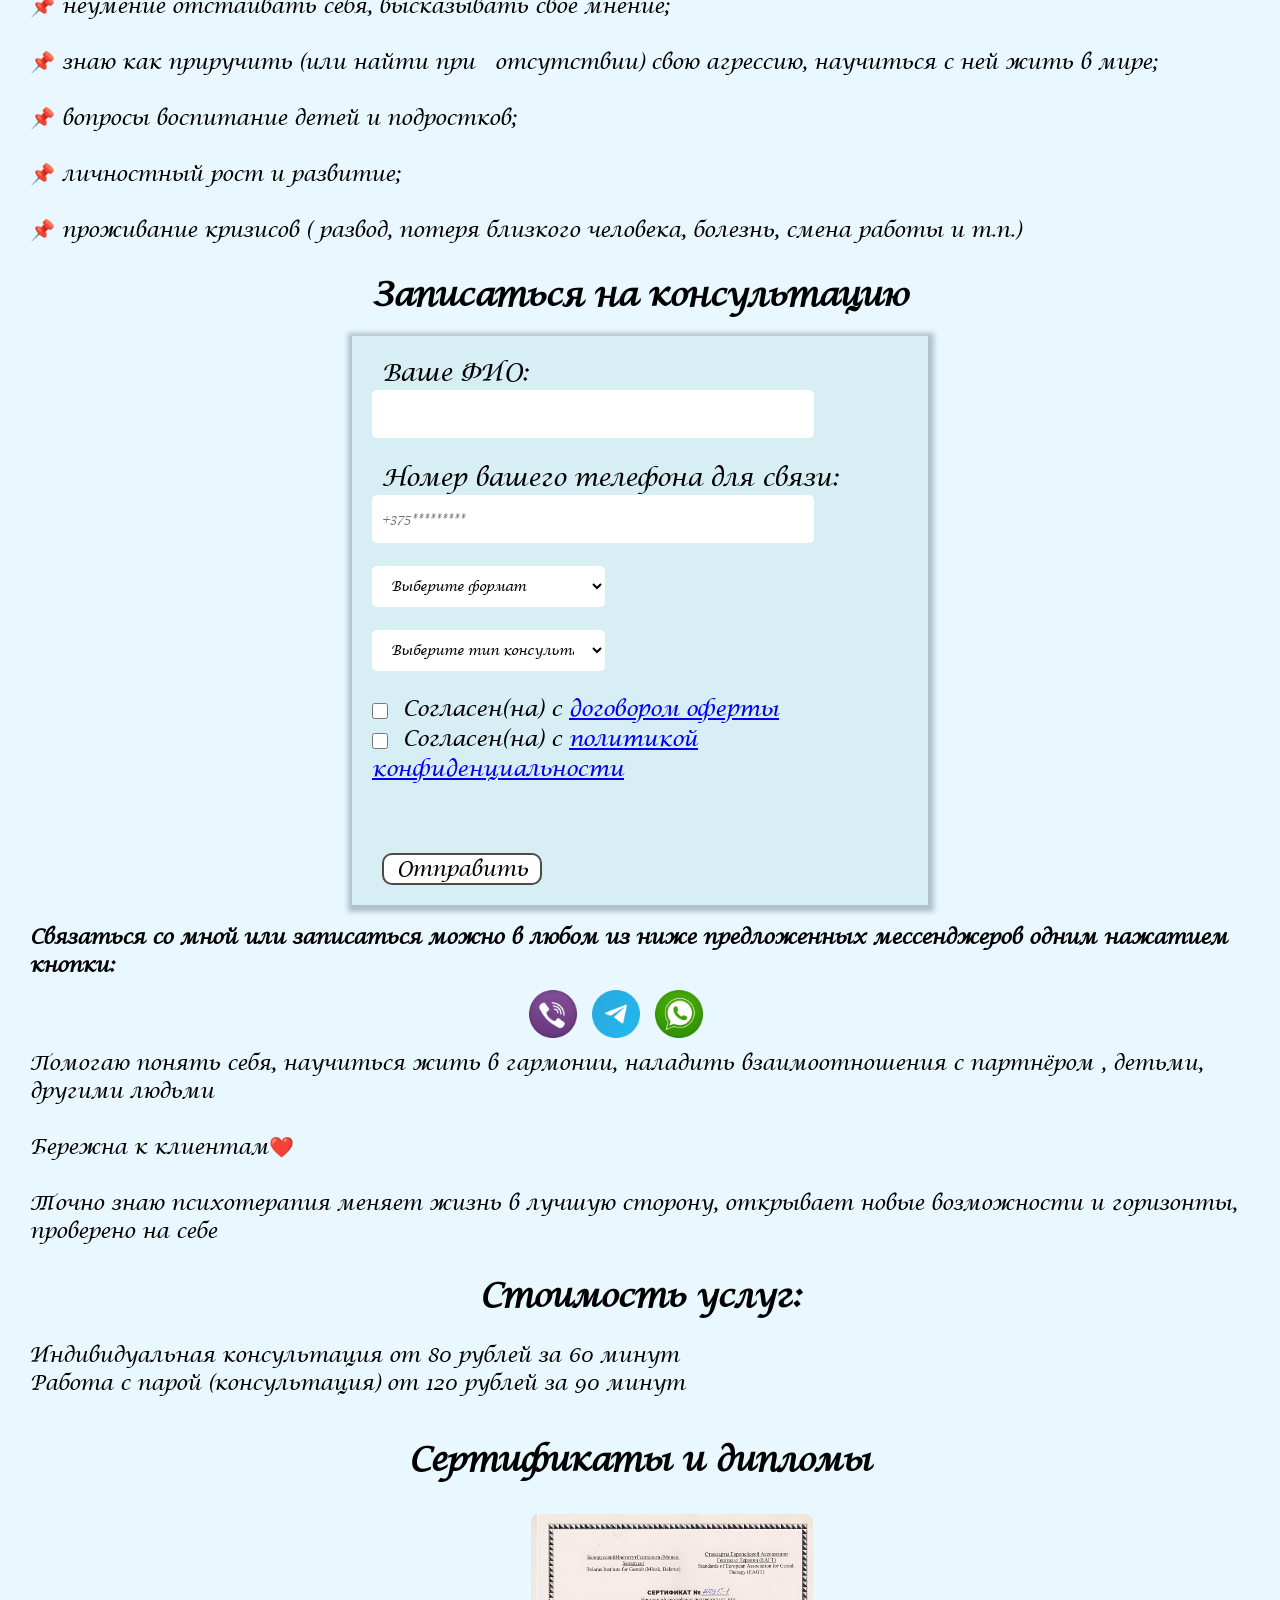
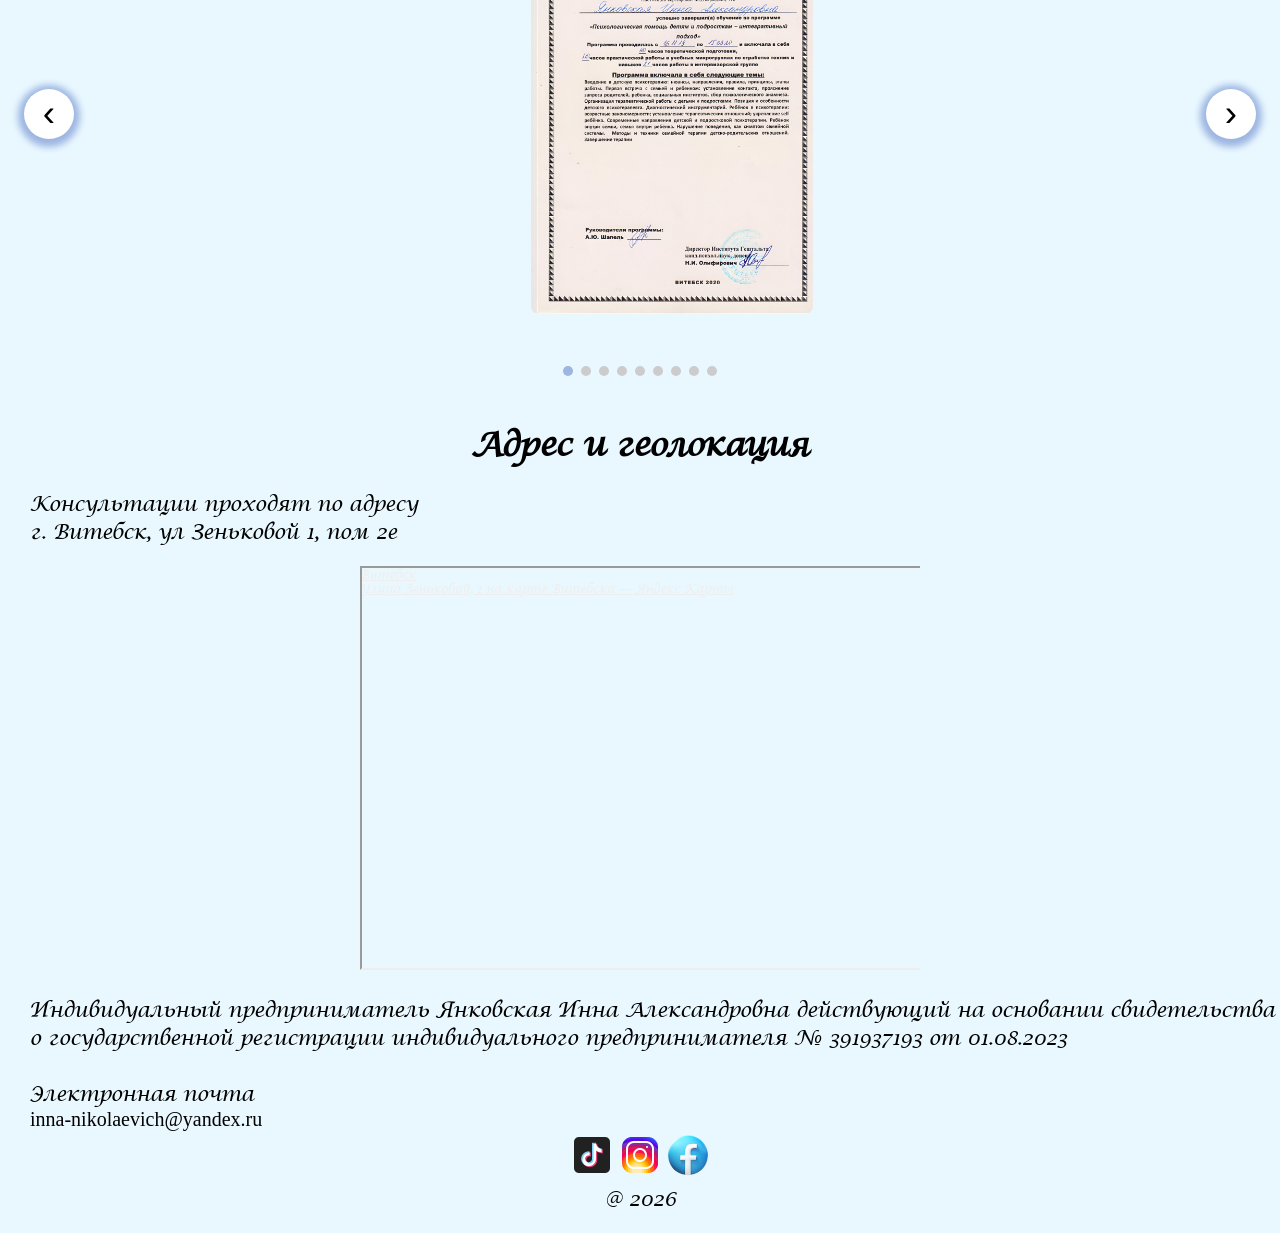
==== commit db959929: "Add files via upload" ====
--- a/index.html
+++ b/index.html
@@ -148,7 +148,7 @@
 Точно знаю психотерапия меняет жизнь в лучшую сторону, открывает новые возможности и горизонты, проверено на себе<br><br>
 </p>
 <h1 id="text4">Стоимость услуг:</h1><br>
-<p class="text4" >Стоимость индивидуальной консультации от 80 рублей за 60 минут <br>
+<p class="text4" >Индивидуальная консультация от 80 рублей за 60 минут <br>
 Работа с парой (консультация) от 120 рублей за 90 минут </p>
     </div>
 	<div class="r">
@@ -196,7 +196,7 @@
 				<img id="modal-img" src="" alt="Увеличенное изображение" />
 			</div><br><br>
 			<h1 id="geolocation">Адрес и геолокация</h1><br>
-		<p class="text1">Консультации проходят по адресу г. Витебск, ул Зеньковой 1, пом 2е</p>
+		<p class="text1">Консультации проходят по адресу <br>г. Витебск, ул Зеньковой 1, пом 2е</p>
   <div style="display: flex; justify-content: center; margin: 20px 0;">
    <div style="position:relative;overflow:hidden; width: 100%; max-width: 560px;">
        <a href="https://yandex.by/maps/154/vitebsk/?utm_medium=mapframe&utm_source=maps" style="color:#eee;font-size:12px;position:absolute;top:0px;">Витебск</a>
@@ -212,8 +212,8 @@
 <p class="text6">Индивидуальный предприниматель Янковская Инна Александровна  действующий на основании свидетельства о государственной регистрации индивидуального предпринимателя
 № 391937193 от 01.08.2023 
 <br><br>
-Электронная почта<br>
-inna-nikolaevich@yandex.ru</p>
+Электронная почта<br></p>
+<p class="text9">inna-nikolaevich@yandex.ru</p>
 <div class="imgs">
 	<a href="https://www.tiktok.com/@inna_yankouskaya_?_r=1&_t=ZS-94TJ7figLLR"><img class="img" src="tiktok.png"> </a>
 	<a href="https://www.instagram.com/inna_yankouskaya_psy?igsh=MWhkczFqd29nM2VobQ=="><img class="img" src="instagram.png"></a>
--- a/style.css
+++ b/style.css
@@ -20,7 +20,7 @@
 .text{
     font-size: 4.2rem;
     padding-left: 1rem;
-
+     font-family: none;
 	text-shadow: -1px 1px 1px rgb(233 248 255),
 	 1px -1px 1px rgb(233 248 255), 
 	 -1px 1px 1px rgb(233 248 255), 
@@ -133,7 +133,7 @@
 }
 .SignUp {
 	width: 100%;
-	height: 32rem;
+	height: 35rem;
 	display: flex;
 	flex-direction: column;
 	justify-content: center;
@@ -141,7 +141,7 @@
 }
 form {
 	width: 36rem;
-	height: 32rem;
+	height: 36rem;
 	background-color: rgb(201 232 235 / 55%);
 	box-shadow: 1px 2px 5px 5px #afc0c9;
 	display: flex;
@@ -168,13 +168,11 @@
   border-radius: 4px;
   margin-right: 10px;
   vertical-align: middle;
-
 }
 .f {
 	font-size: 1.5rem;
 	display: flex;
 	flex-direction: row;
-
 	padding-left: 10px;
 }
 #name {
@@ -195,7 +193,7 @@
 	justify-content: center;
 	align-items: center;
 	font-size: 20px;
-
+font-family: "Lucida CalligraphyС.ttf";
 }
 .submit1:hover {
 	background-color: rgb(190, 185, 185);
@@ -211,7 +209,7 @@
 	display: flex;
 	flex-direction: column;
     padding-left: 10px;
-
+font-family: "Lucida CalligraphyС.ttf";
 }
 #format {
 	width: 233px;
@@ -222,7 +220,7 @@
 	outline: none;
 	border: 0;
 	color: black;
-
+font-family: "Lucida CalligraphyС.ttf";
 }
 .carousel-wrapper {
 	position: relative;
@@ -329,6 +327,11 @@
 	font-size: 20px;
     padding-left: 30px;
 }
+.text9{
+	font-size: 20px;
+    padding-left: 30px;
+	font-family: none;
+}
 .text7{
 	font-size: 20px;
     padding-bottom: 20px;
@@ -337,7 +340,6 @@
 h1 {
 	text-align: center;
 }
-
 .img{
 	height: 3rem;
 }
@@ -389,7 +391,7 @@
     font-size: 2.2rem;
     padding-top: 28.5rem;
     padding-left: 1rem;
-	font-family: cursive;
+	font-family: none;
 	text-shadow: -1px 1px 1px rgb(233 248 255),
 	 1px -1px 1px rgb(233 248 255), 
 	 -1px 1px 1px rgb(233 248 255), 
@@ -454,47 +456,44 @@
 .text1{
  font-size: 15px;
  padding-left: 10px;
-
 }
 .text2{
  font-size: 15px;
  padding-left: 10px;
-
 }
 .text3{
  font-size: 20px;
  padding-left: 10px;
  padding-top: 15px;
  font-weight: 800;
-
 }
 .text4{
  font-size: 15px;
  padding-left: 10px;
-
 }
 .text5{
  font-size: 20px;
  padding-left: 10px;
  font-weight: 800;
-
 }
 .text6{
 	font-size: 15px;
     padding-left: 10px;
-
 }
 .text7{
 	font-size: 15px;
     padding-bottom: 10px;
 	text-align: center;
-	
 }
 .text8{
  font-size: 20px;
  padding-left: 10px;
  font-weight: 600;
-
+}
+.text9{
+	font-size: 15px;
+    padding-left: 10px;
+	font-family: none;
 }
 .SignUp {
 	width: 100%;
@@ -506,11 +505,10 @@
 }
 .offer {
     font-size: 11px;
-	
 }
 form {
 	width: 22rem;
-	height: 30rem;
+	height: 32rem;
 	background-color: rgb(201 232 235 / 55%);
 	display: flex;
 	flex-direction: column;
@@ -520,7 +518,6 @@
 	display: flex;
 	flex-direction: row;
 	padding-left: 10px;
-
 }
 #name {
 	width: 13.5rem;
@@ -528,6 +525,7 @@
 	padding-left: 5px;
 	display: block;
 	background-color: white;
+	font-family: "Lucida CalligraphyС.ttf";
 }
 .submit1 {
 	width: 148px;
@@ -540,7 +538,6 @@
 	justify-content: center;
 	align-items: center;
     font-size: 20px;
-
 }
 .submit1:hover {
 	background-color: rgb(190, 185, 185);
@@ -566,7 +563,7 @@
 	display: flex;
 	flex-direction: column;
 	padding-left: 10px;
-	
+	font-family: "Lucida CalligraphyС.ttf";
 }
 #format {
 	width: 249px;
@@ -577,7 +574,7 @@
 	outline: none;
 	border: 0;
 	color: black;
-
+font-family: "Lucida CalligraphyС.ttf";
 }
 .r {
 	width: 100%;
@@ -704,9 +701,7 @@
 }
 h1 {
 	text-align: center;
-
-}
-
+}
 .img{
 	height: 3rem;
 }
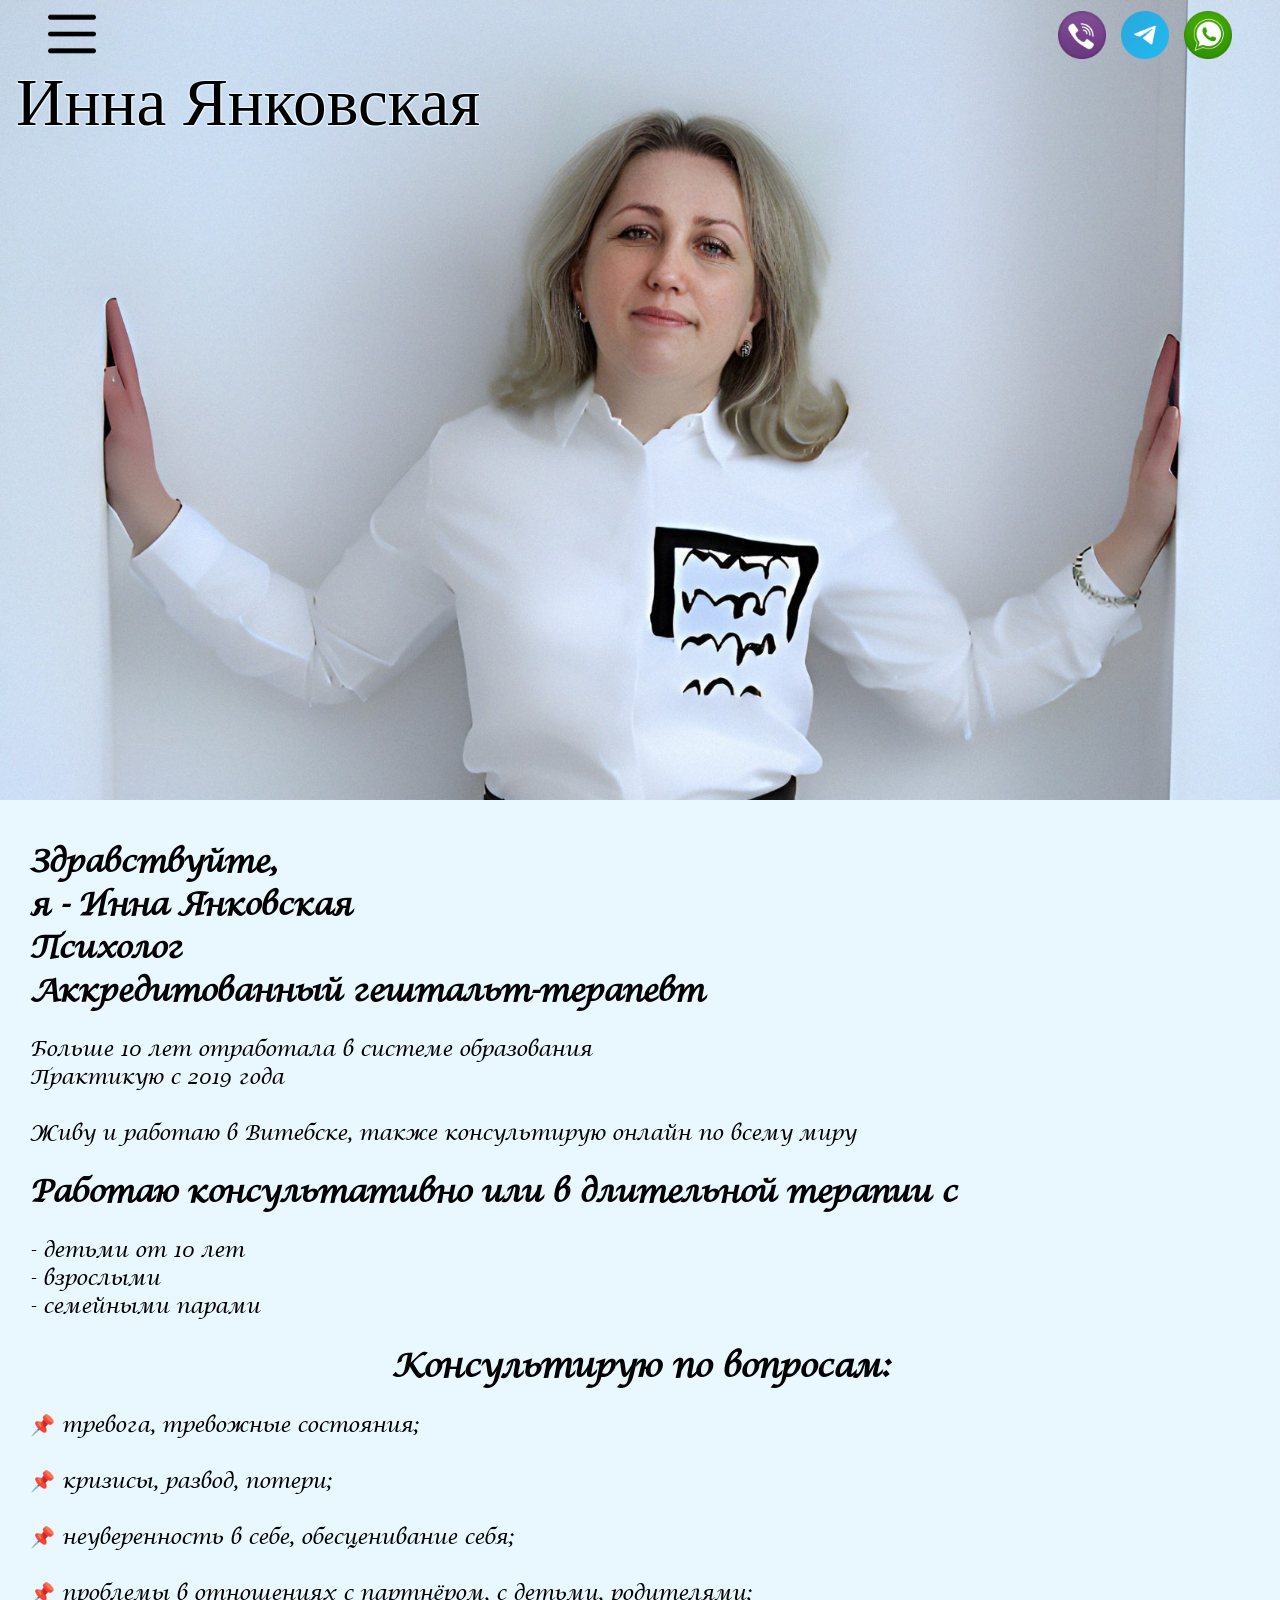
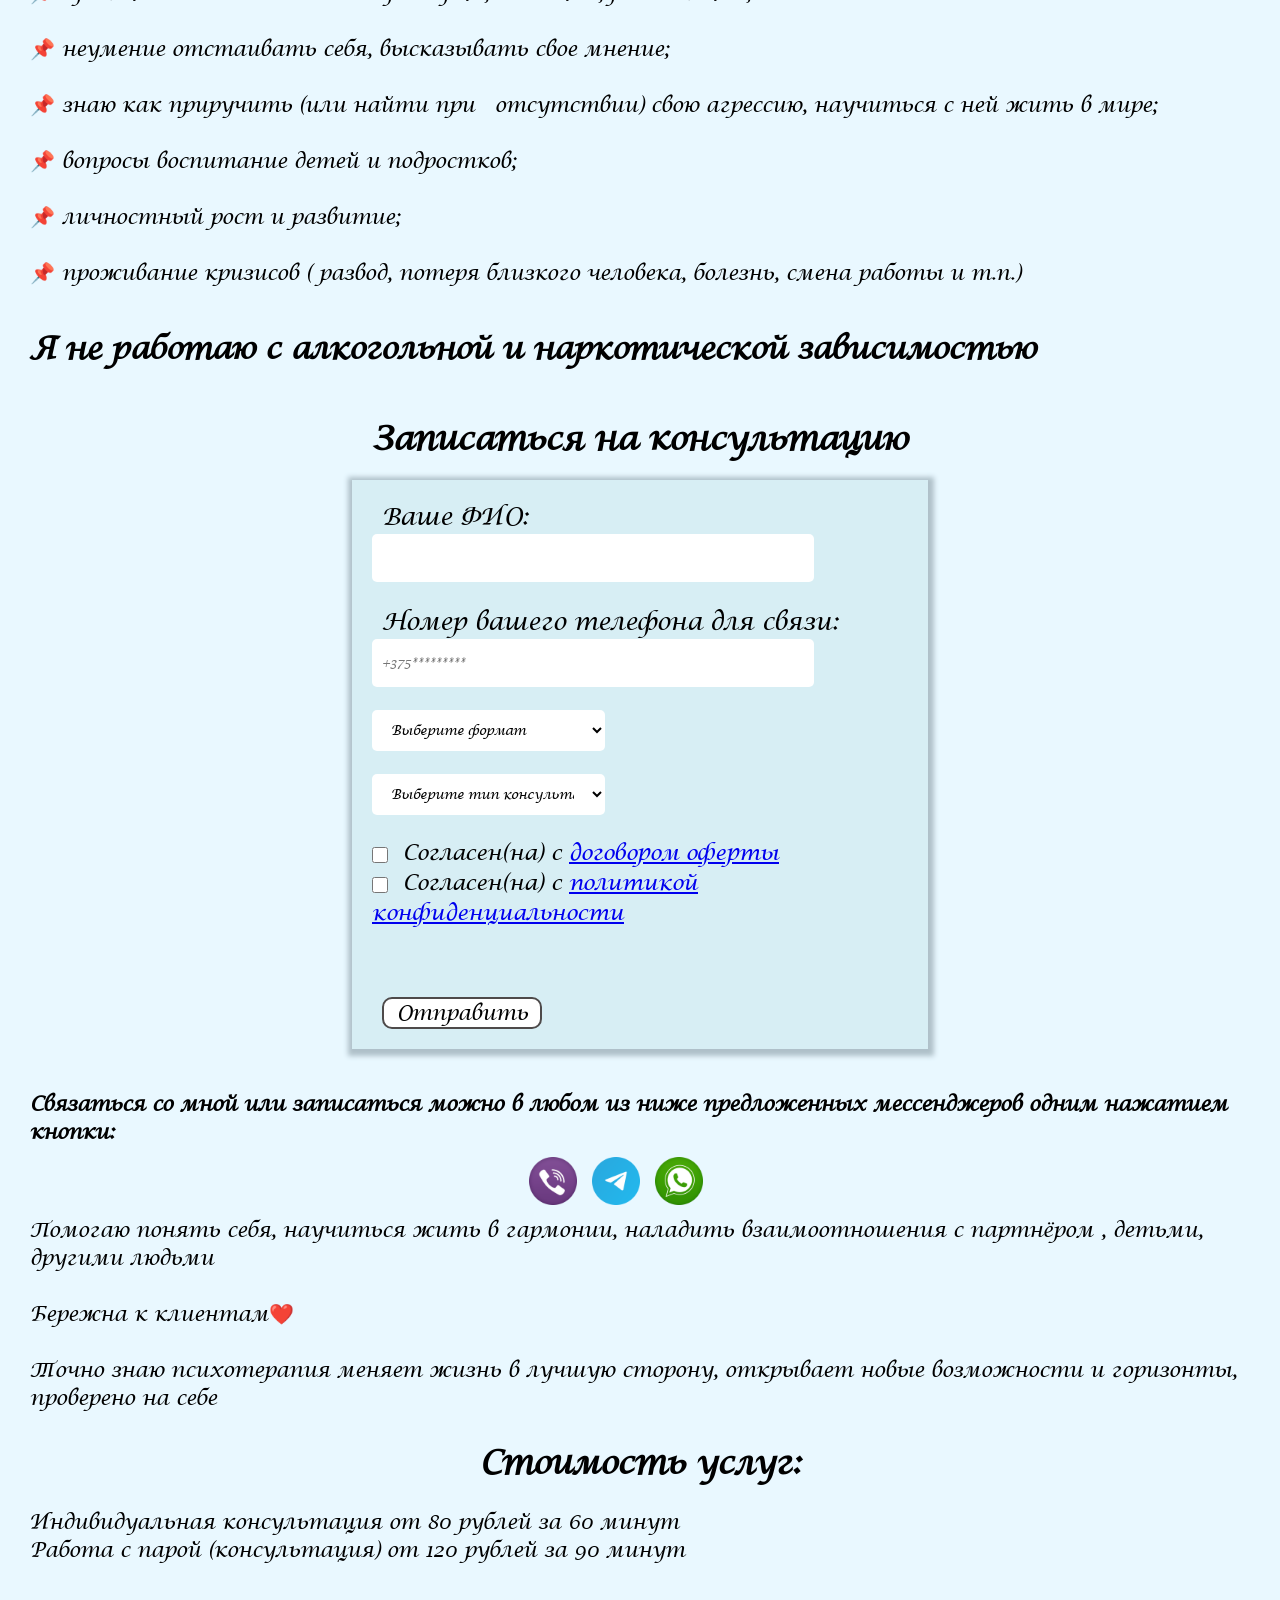
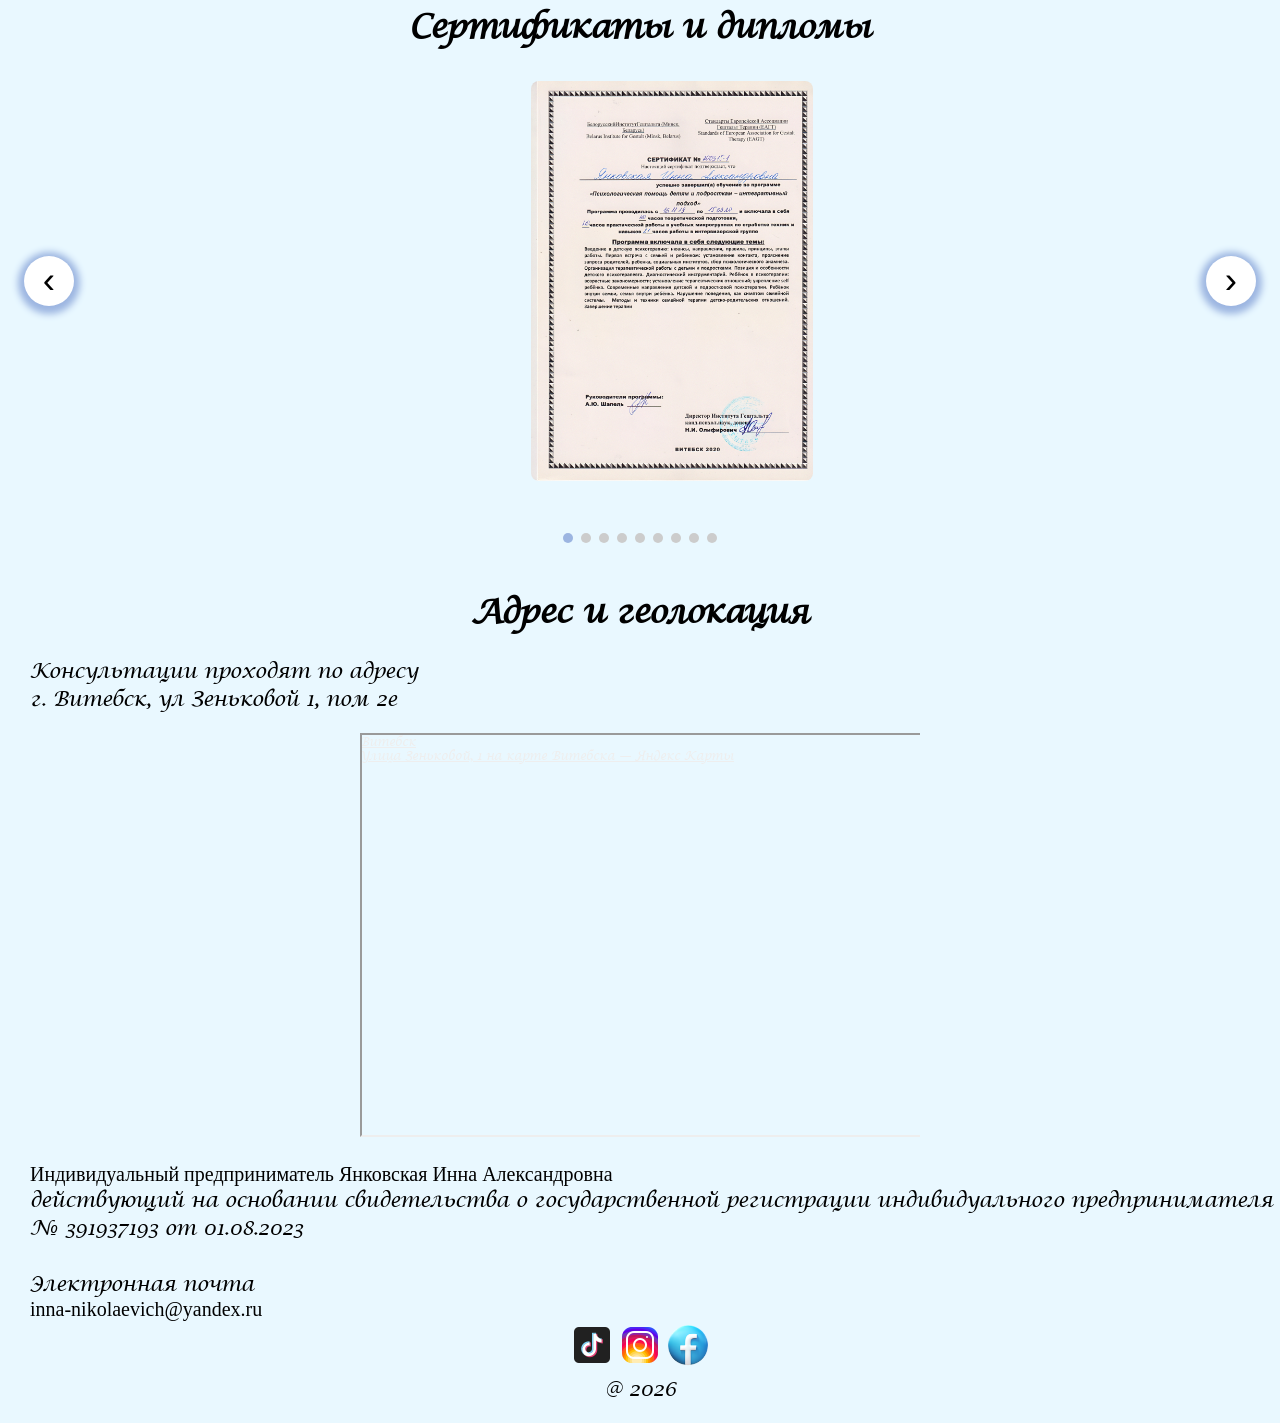
==== commit 7c10db94: "Add files via upload" ====
--- a/index.html
+++ b/index.html
@@ -41,7 +41,7 @@
                </div>     
     </div>
     <div>
-       <p class="text3"> Здравствуйте, я - Инна Янковская<br>
+       <p class="text3"> Здравствуйте,<br> я - Инна Янковская<br>
          Психолог<br> Аккредитованный  гештальт-терапевт</p><br> 
             <p class="text1">Больше 10 лет отработала в системе образования<br>
          Практикую с  2019 года<br>
@@ -62,8 +62,9 @@
     📌 знаю как приручить (или найти при  отсутствии) свою агрессию, научиться с ней жить в мире;<br><br>
     📌 вопросы воспитание детей и подростков;<br><br>
     📌 личностный рост и развитие;<br><br>
-	📌 проживание кризисов ( развод, потеря близкого человека, болезнь, смена работы и т.п.)<br><br>
+	📌 проживание кризисов ( развод, потеря близкого человека, болезнь, смена работы и т.п.)<br>
 </div>
+<p class="text3">Я не работаю с алкогольной и наркотической зависимостью</p><br><br>
 <h1>Записаться на консультацию</h1>
 <br>
 <div class="SignUp">
@@ -122,7 +123,7 @@
 					</div>
 				</div>
 			</form>
-		</div><br>
+		</div><br><br>
 		<div >
 			<p class="text8">Связаться со мной или записаться можно в любом из ниже предложенных мессенджеров одним нажатием кнопки:</p>
 			<div class="blok">
@@ -209,8 +210,8 @@
                style="position:relative;"></iframe>
    </div>
 </div>
-<p class="text6">Индивидуальный предприниматель Янковская Инна Александровна  действующий на основании свидетельства о государственной регистрации индивидуального предпринимателя
-№ 391937193 от 01.08.2023 
+<p class="text10">Индивидуальный предприниматель Янковская Инна Александровна </p> <p class="text6">действующий на основании свидетельства о государственной регистрации индивидуального предпринимателя
+<br>№ 391937193 от 01.08.2023 
 <br><br>
 Электронная почта<br></p>
 <p class="text9">inna-nikolaevich@yandex.ru</p>
--- a/style.css
+++ b/style.css
@@ -337,6 +337,11 @@
     padding-bottom: 20px;
 	text-align: center;
 }
+.text10{
+	font-size: 20px;
+    padding-left: 30px;
+	font-family: none;
+}
 h1 {
 	text-align: center;
 }
@@ -491,6 +496,11 @@
  font-weight: 600;
 }
 .text9{
+	font-size: 15px;
+    padding-left: 10px;
+	font-family: none;
+}
+.text10{
 	font-size: 15px;
     padding-left: 10px;
 	font-family: none;
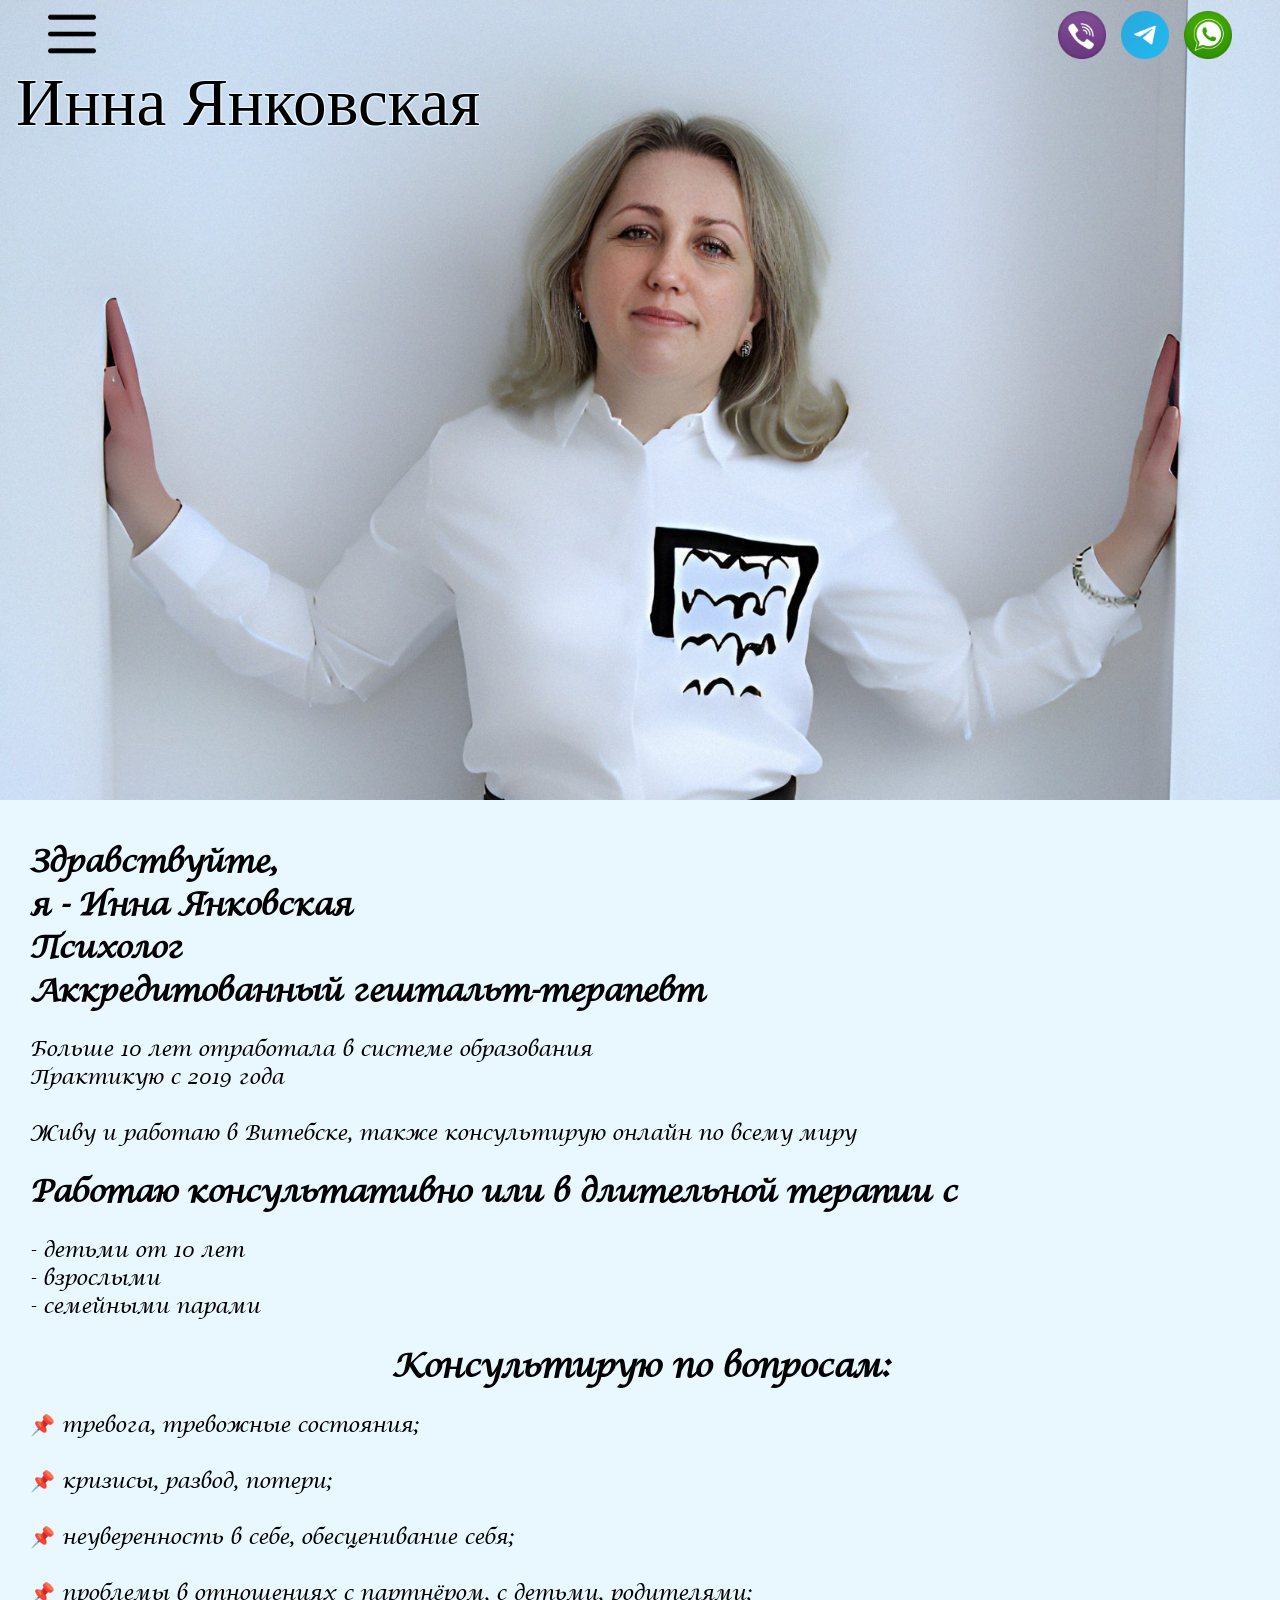
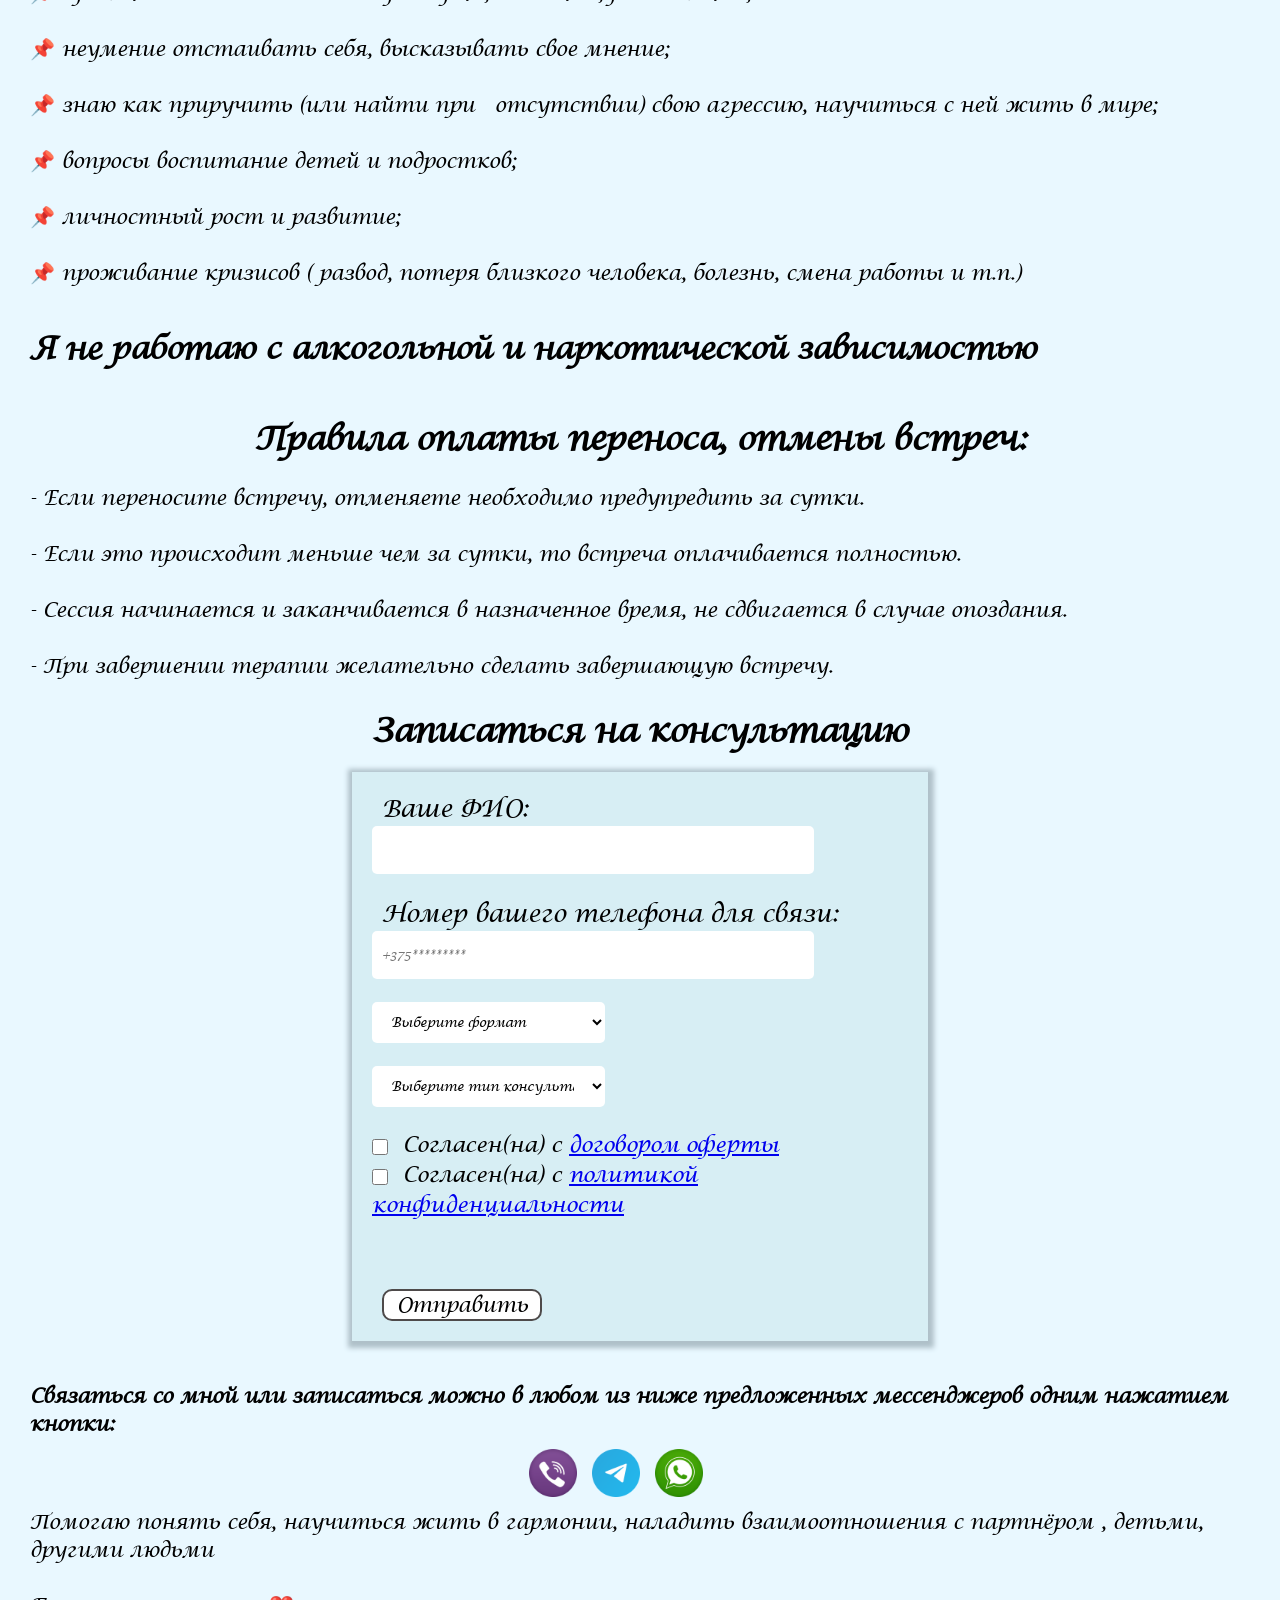
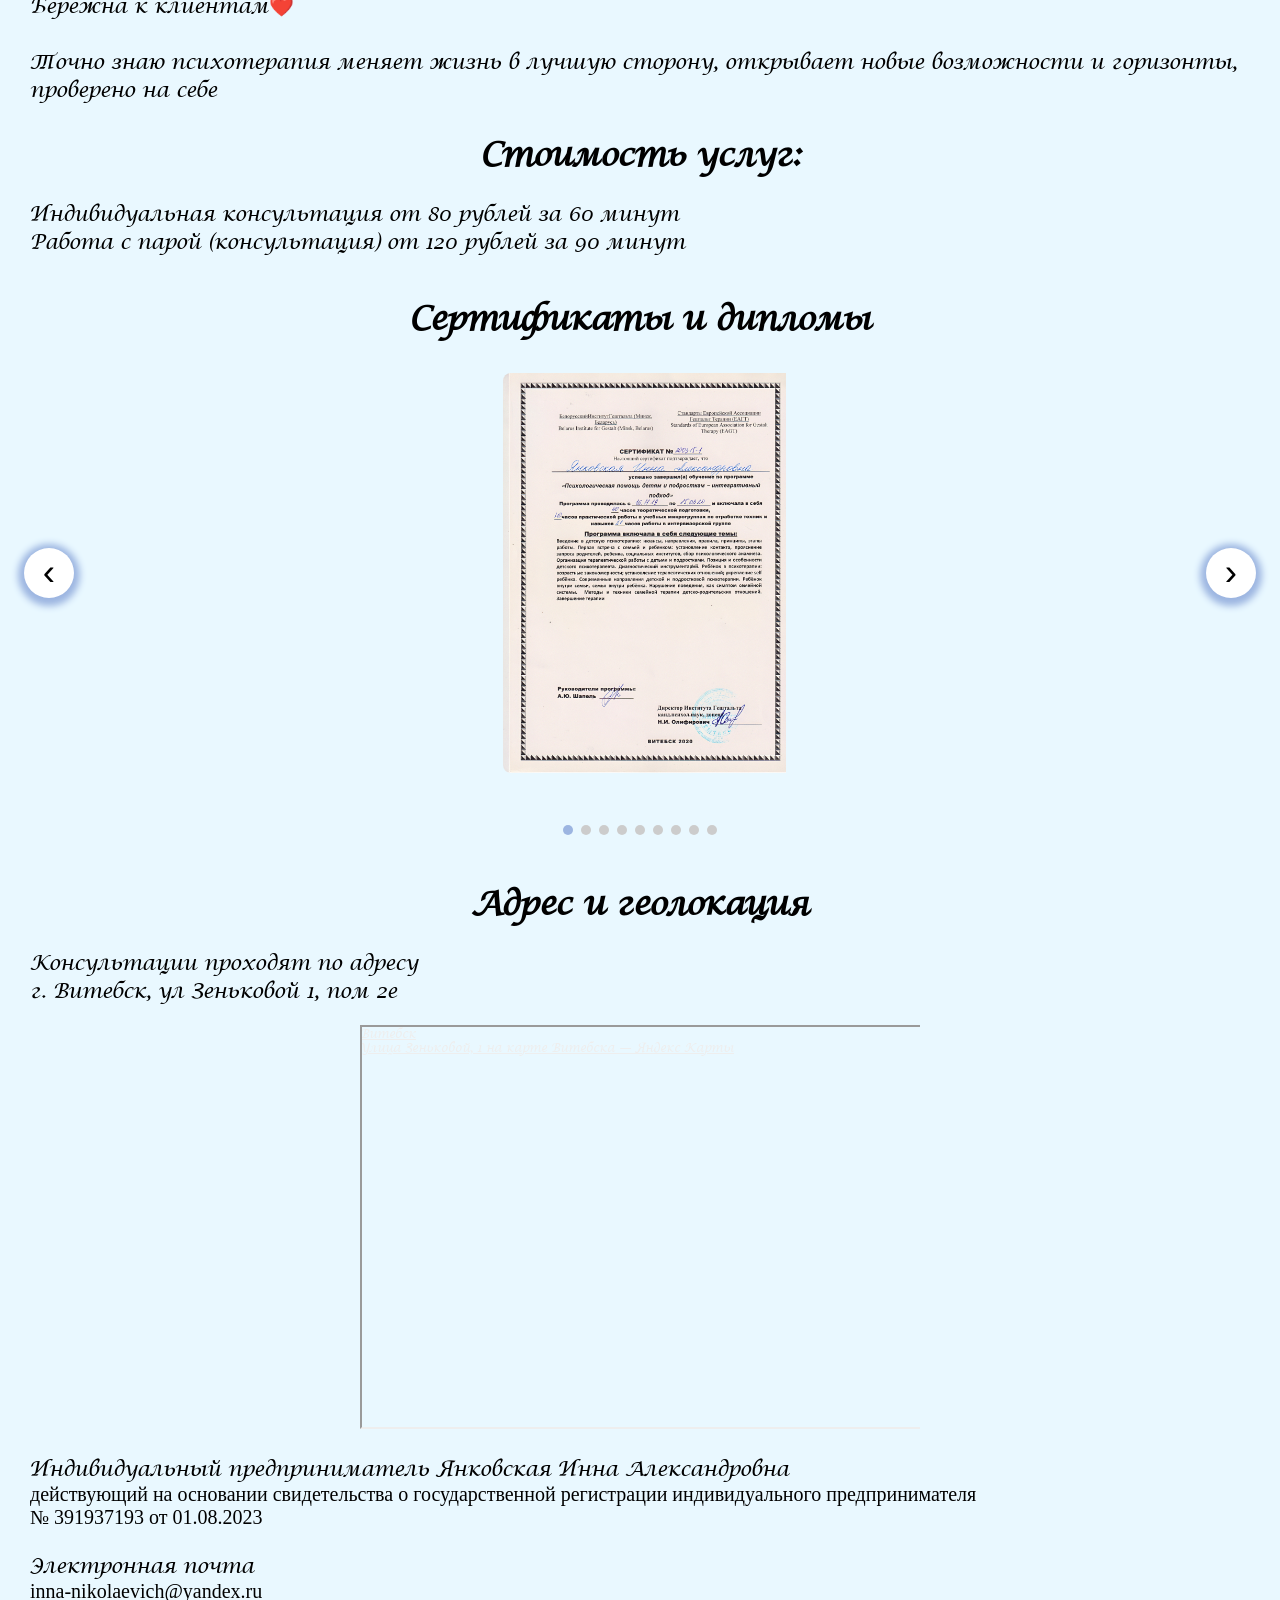
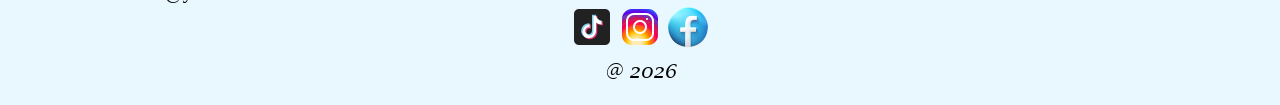
==== commit b09b59af: "Add files via upload" ====
--- a/index.html
+++ b/index.html
@@ -65,6 +65,12 @@
 	📌 проживание кризисов ( развод, потеря близкого человека, болезнь, смена работы и т.п.)<br>
 </div>
 <p class="text3">Я не работаю с алкогольной и наркотической зависимостью</p><br><br>
+<h1>Правила оплаты переноса, отмены встреч:</h1><br>
+<p class="text1">- Если переносите встречу, отменяете необходимо предупредить за сутки.<br><br>
+- Если это происходит меньше чем за сутки, то встреча оплачивается полностью.<br><br>
+- Сессия начинается и заканчивается в назначенное время, не сдвигается в случае опоздания.<br><br>
+- При завершении терапии желательно сделать завершающую встречу.<br><br>
+</p>
 <h1>Записаться на консультацию</h1>
 <br>
 <div class="SignUp">
@@ -210,10 +216,10 @@
                style="position:relative;"></iframe>
    </div>
 </div>
-<p class="text10">Индивидуальный предприниматель Янковская Инна Александровна </p> <p class="text6">действующий на основании свидетельства о государственной регистрации индивидуального предпринимателя
+<p class="text6">Индивидуальный предприниматель Янковская Инна Александровна </p> <p class="text10">действующий на основании свидетельства о государственной регистрации индивидуального предпринимателя
 <br>№ 391937193 от 01.08.2023 
 <br><br>
-Электронная почта<br></p>
+<p class="text6">Электронная почта</p></p>
 <p class="text9">inna-nikolaevich@yandex.ru</p>
 <div class="imgs">
 	<a href="https://www.tiktok.com/@inna_yankouskaya_?_r=1&_t=ZS-94TJ7figLLR"><img class="img" src="tiktok.png"> </a>
--- a/style.css
+++ b/style.css
@@ -130,6 +130,33 @@
  font-size: 20px;
  padding-left: 30px;
  font-weight: 600;
+}
+.img5 {
+	padding-right: 55px;
+}
+.img6 {
+	padding-left: 20px;
+}
+.img7 {
+	padding-right: 20px;
+}
+.img8 {
+	padding-left: 30px;
+}
+.img9 {
+	padding-left: 80px;
+}
+.img10 {
+	padding-left: 150px;
+}
+.img11 {
+	padding-left: 140px;
+}
+.img12 {
+	padding-left: 190px;
+}
+.img13 {
+	padding-left: 150px;
 }
 .SignUp {
 	width: 100%;
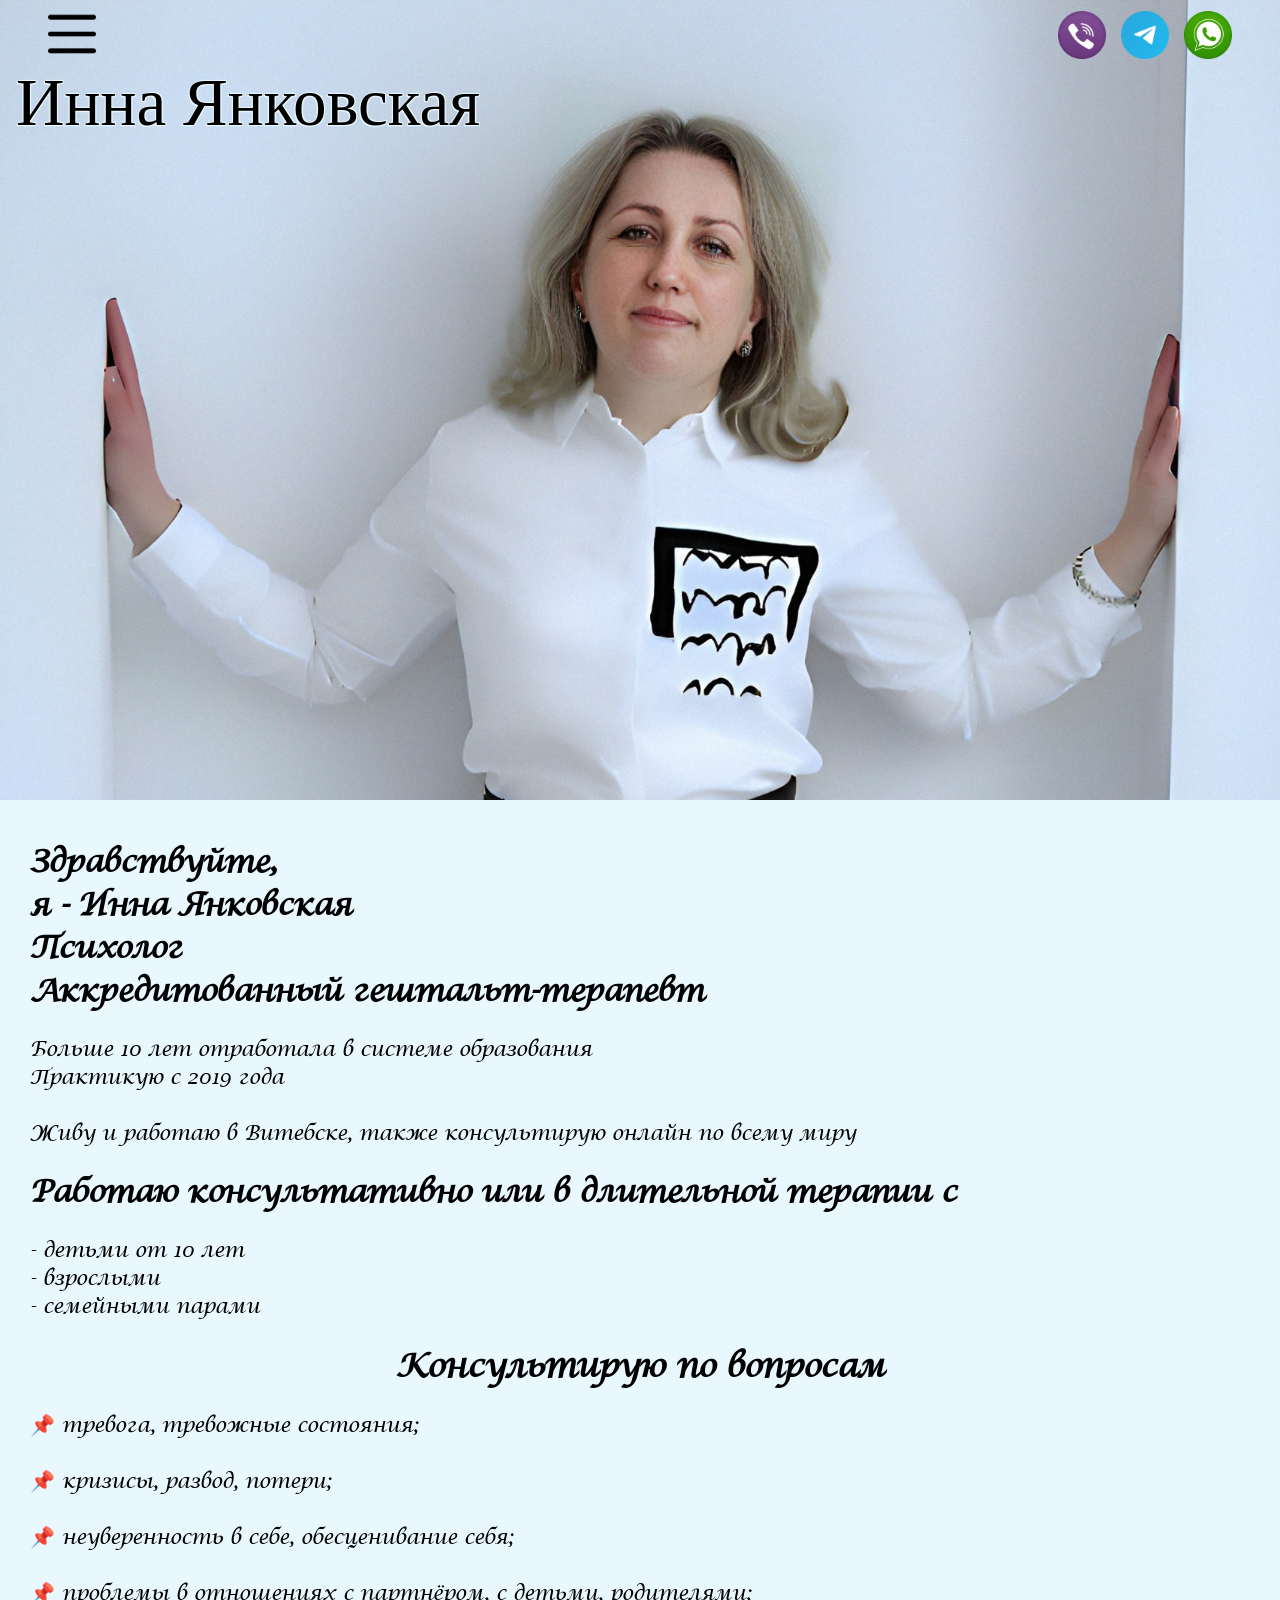
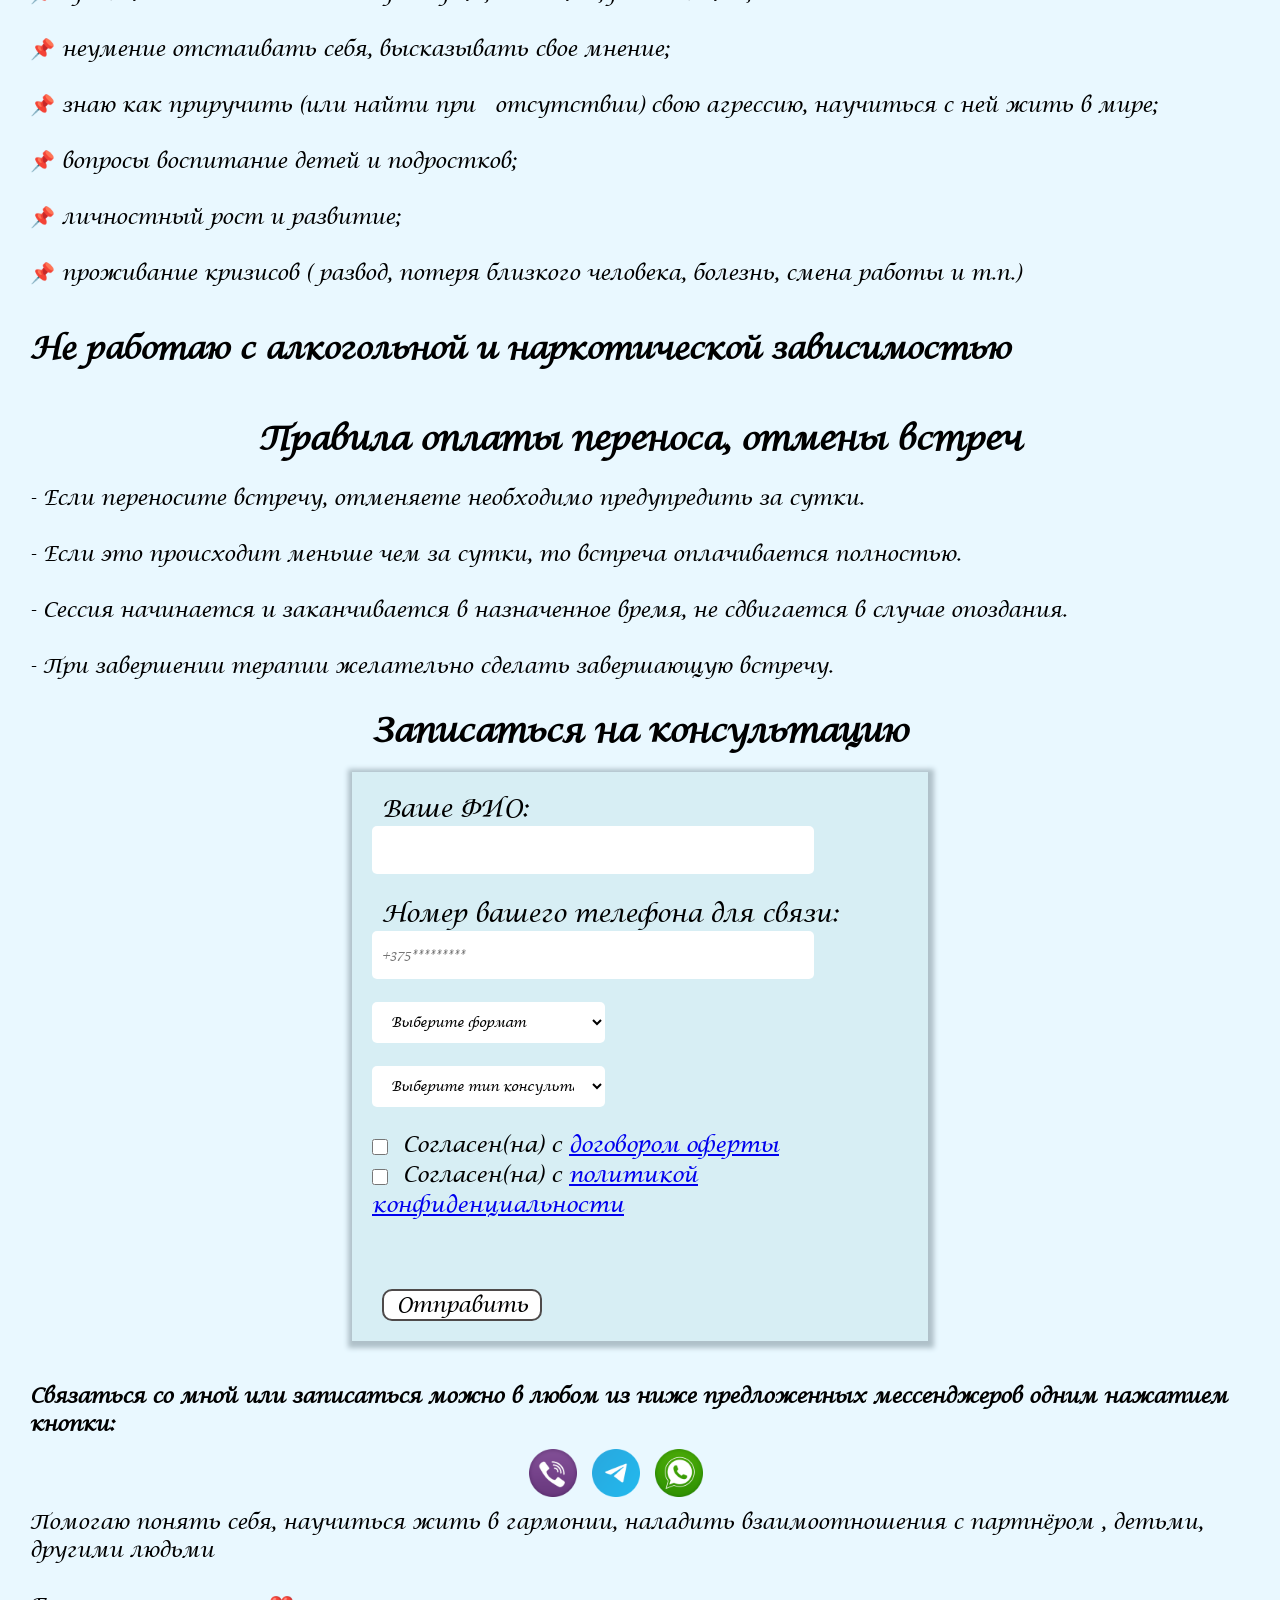
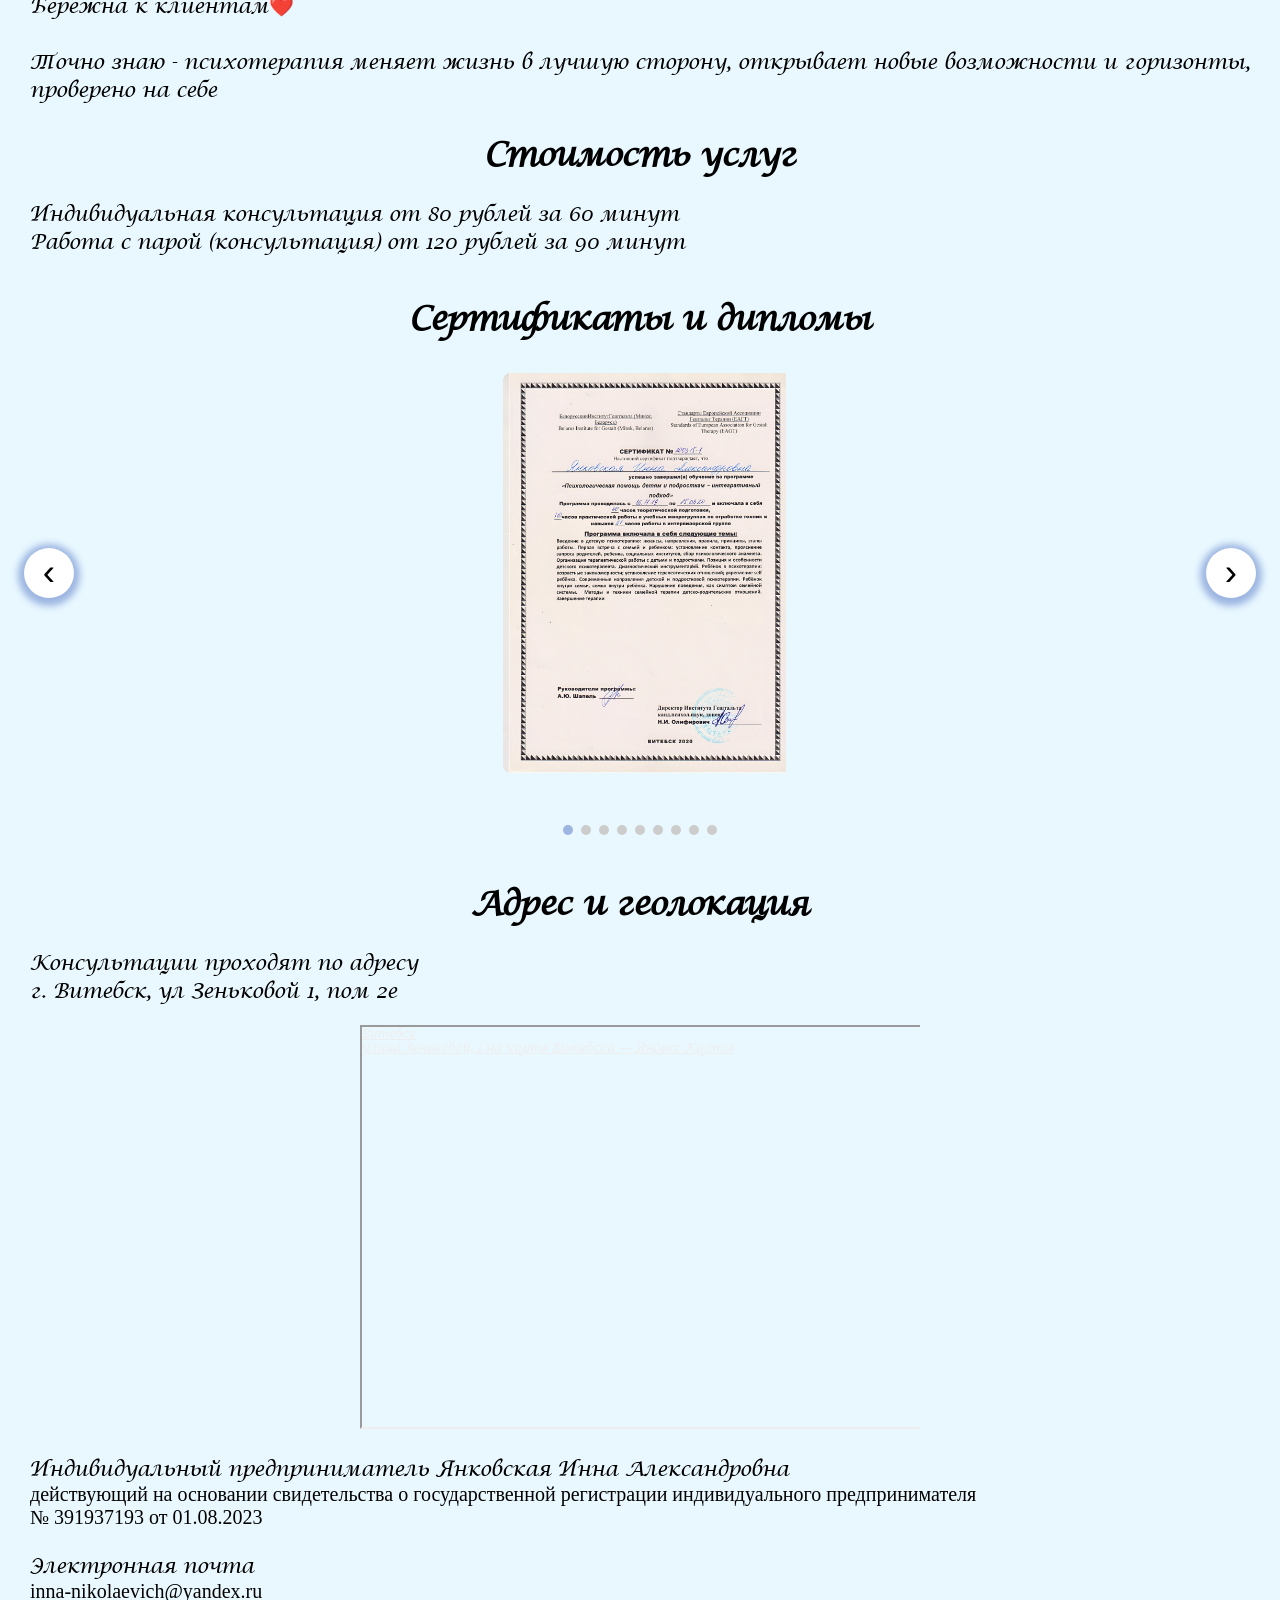
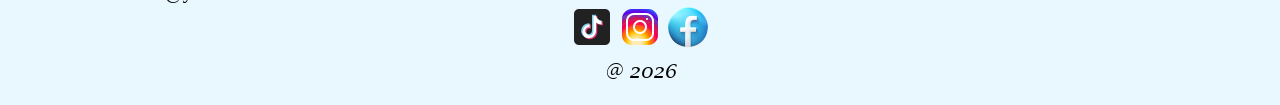
==== commit 56280732: "Add files via upload" ====
--- a/index.html
+++ b/index.html
@@ -52,7 +52,7 @@
      - взрослыми <br>
      - семейными парами   
 	</p><br>
-    <h1>Консультирую по вопросам:</h1><br>
+    <h1>Консультирую по вопросам</h1><br>
     <p class="text1">
     📌 тревога, тревожные состояния;<br><br>
     📌 кризисы, развод, потери;<br><br>
@@ -64,8 +64,8 @@
     📌 личностный рост и развитие;<br><br>
 	📌 проживание кризисов ( развод, потеря близкого человека, болезнь, смена работы и т.п.)<br>
 </div>
-<p class="text3">Я не работаю с алкогольной и наркотической зависимостью</p><br><br>
-<h1>Правила оплаты переноса, отмены встреч:</h1><br>
+<p class="text3">Не работаю с алкогольной и наркотической зависимостью</p><br><br>
+<h1>Правила оплаты переноса, отмены встреч</h1><br>
 <p class="text1">- Если переносите встречу, отменяете необходимо предупредить за сутки.<br><br>
 - Если это происходит меньше чем за сутки, то встреча оплачивается полностью.<br><br>
 - Сессия начинается и заканчивается в назначенное время, не сдвигается в случае опоздания.<br><br>
@@ -152,9 +152,9 @@
 <br>
 Бережна к клиентам❤️<br>
 <br>
-Точно знаю психотерапия меняет жизнь в лучшую сторону, открывает новые возможности и горизонты, проверено на себе<br><br>
+Точно знаю - психотерапия меняет жизнь в лучшую сторону, открывает новые возможности и горизонты, проверено на себе<br><br>
 </p>
-<h1 id="text4">Стоимость услуг:</h1><br>
+<h1 id="text4">Стоимость услуг</h1><br>
 <p class="text4" >Индивидуальная консультация от 80 рублей за 60 минут <br>
 Работа с парой (консультация) от 120 рублей за 90 минут </p>
     </div>
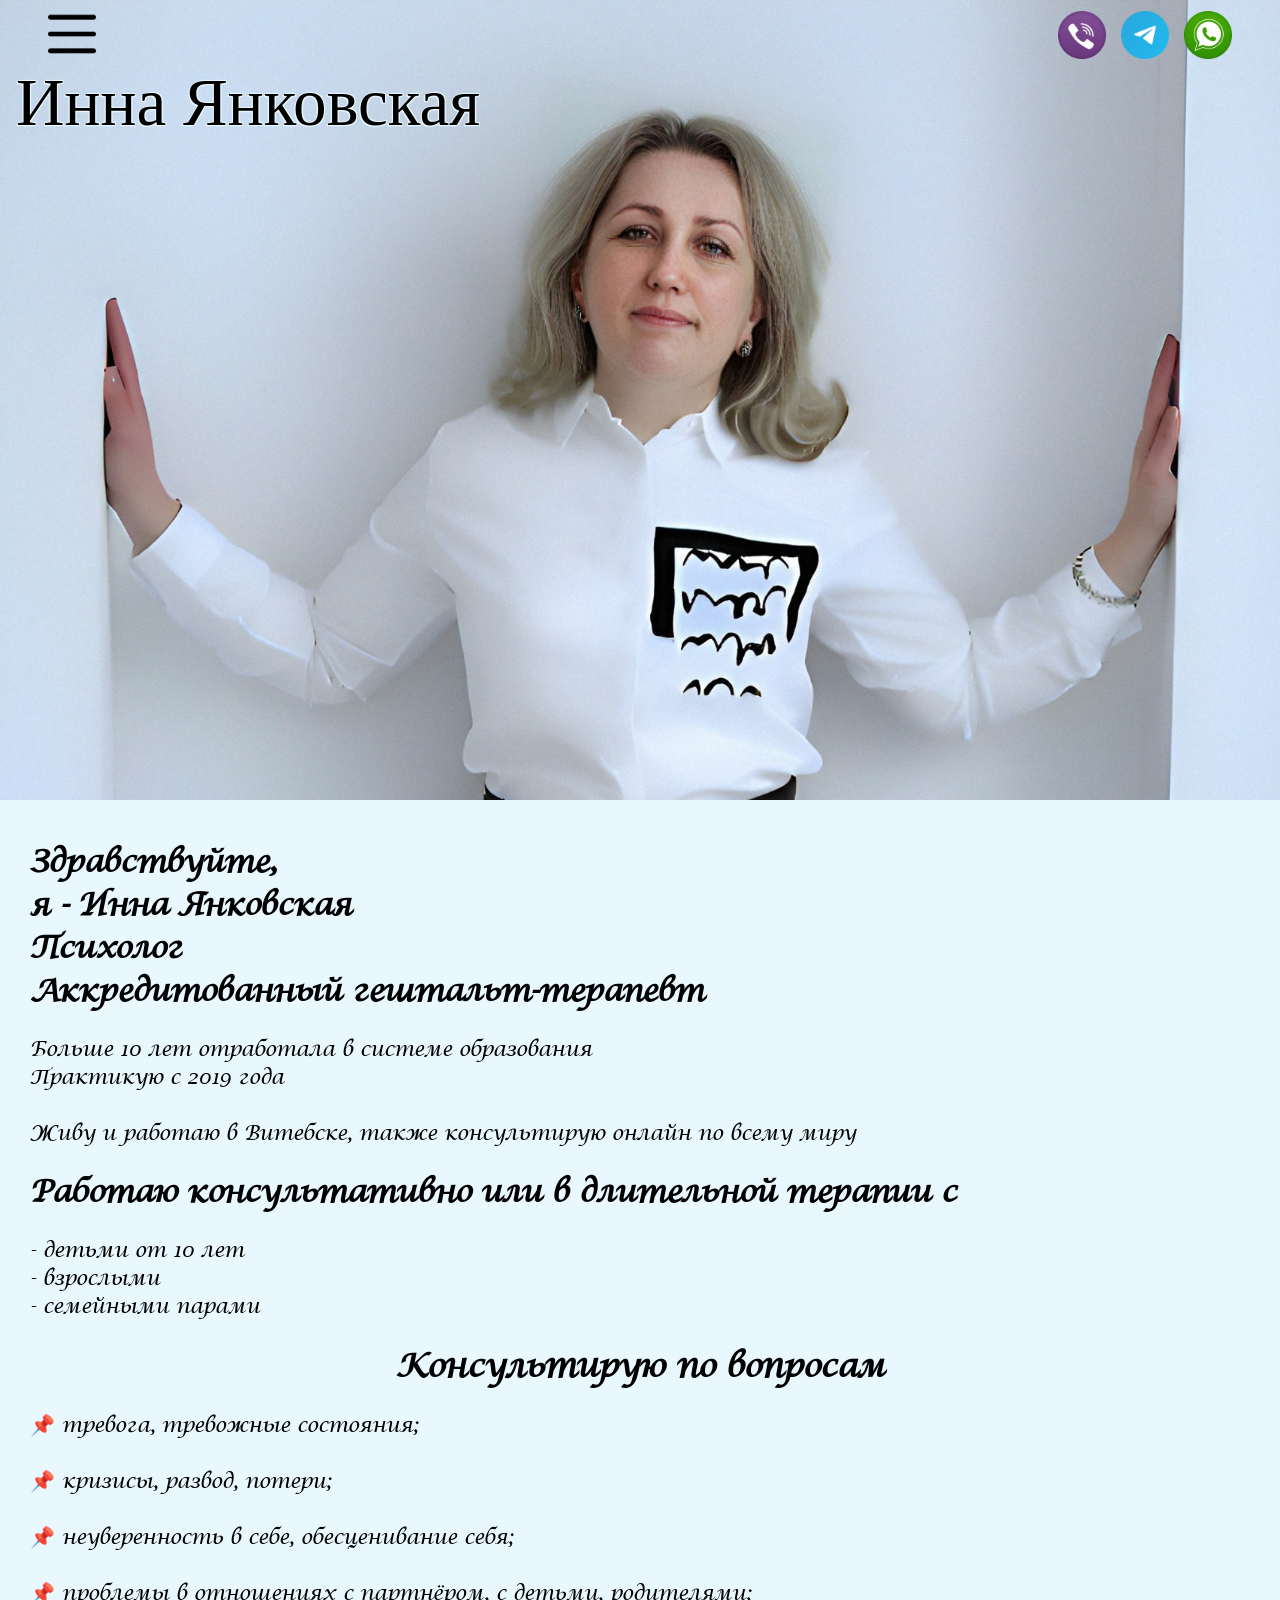
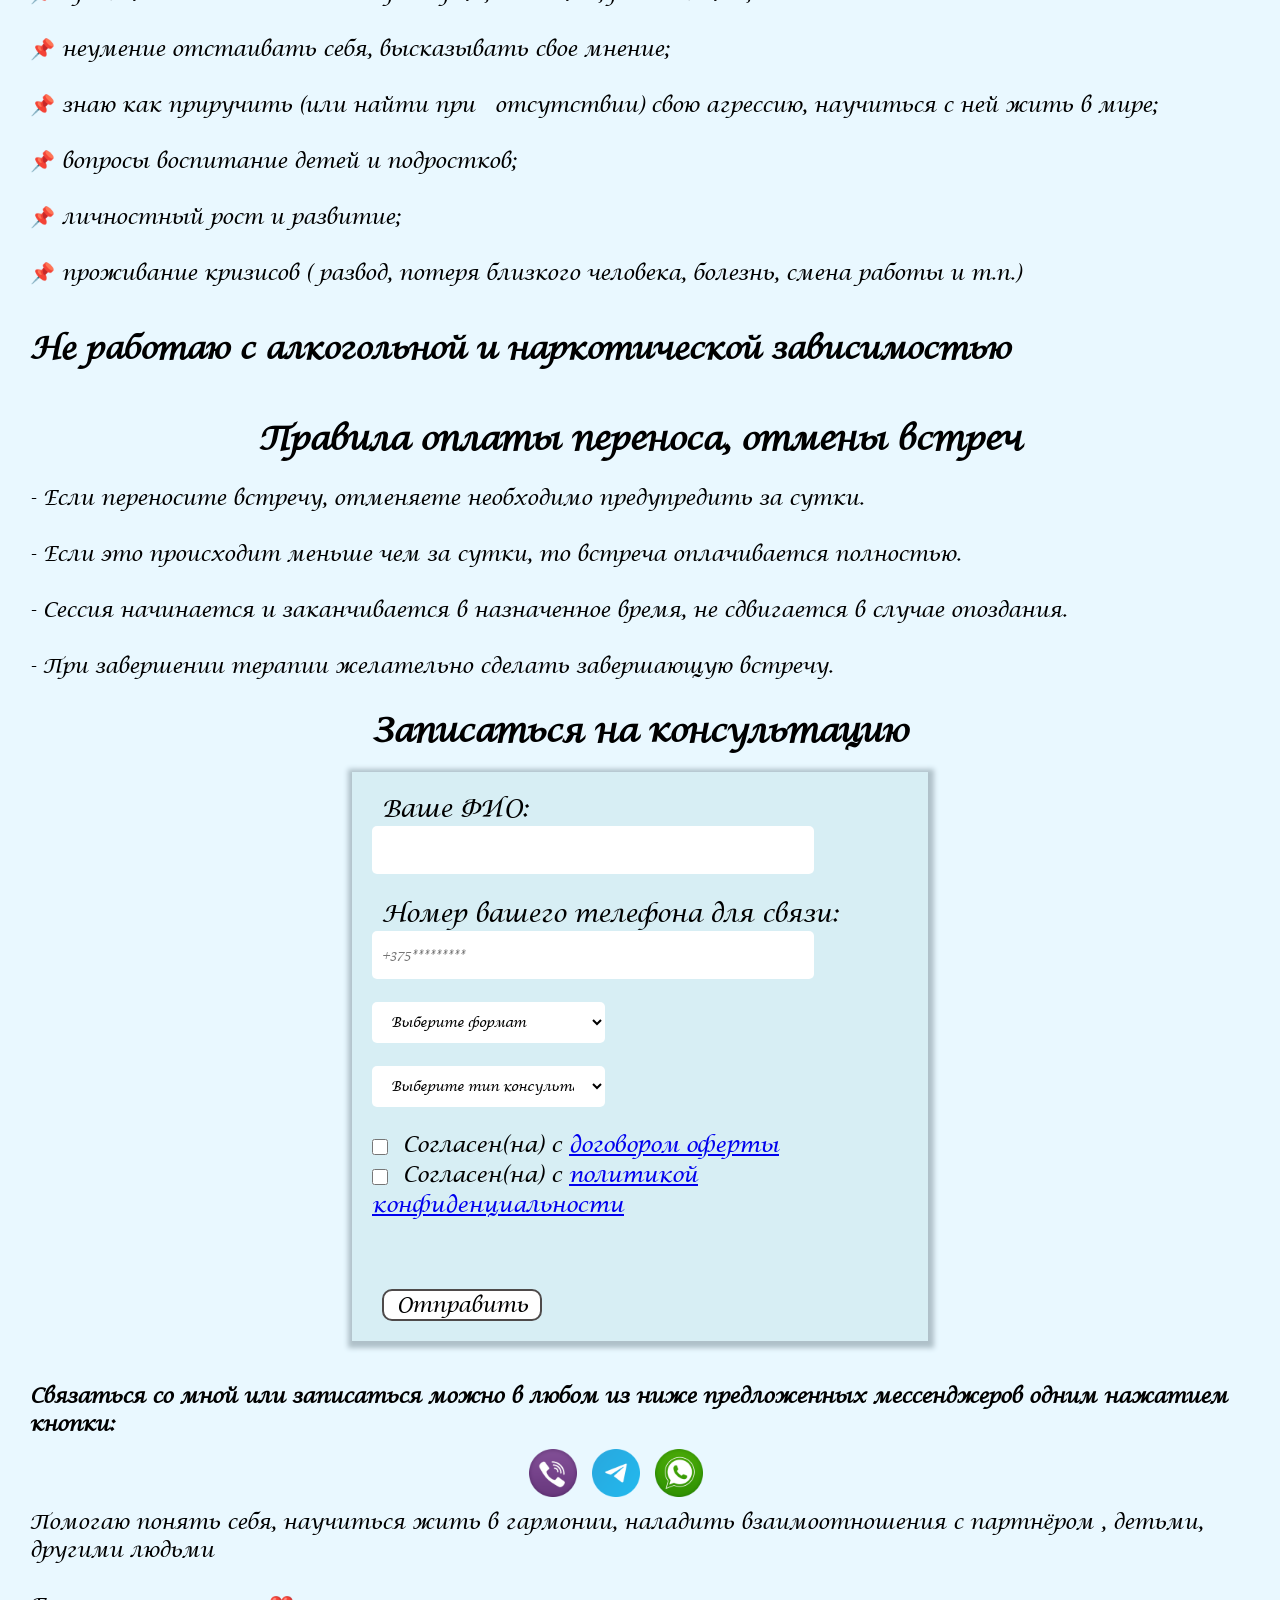
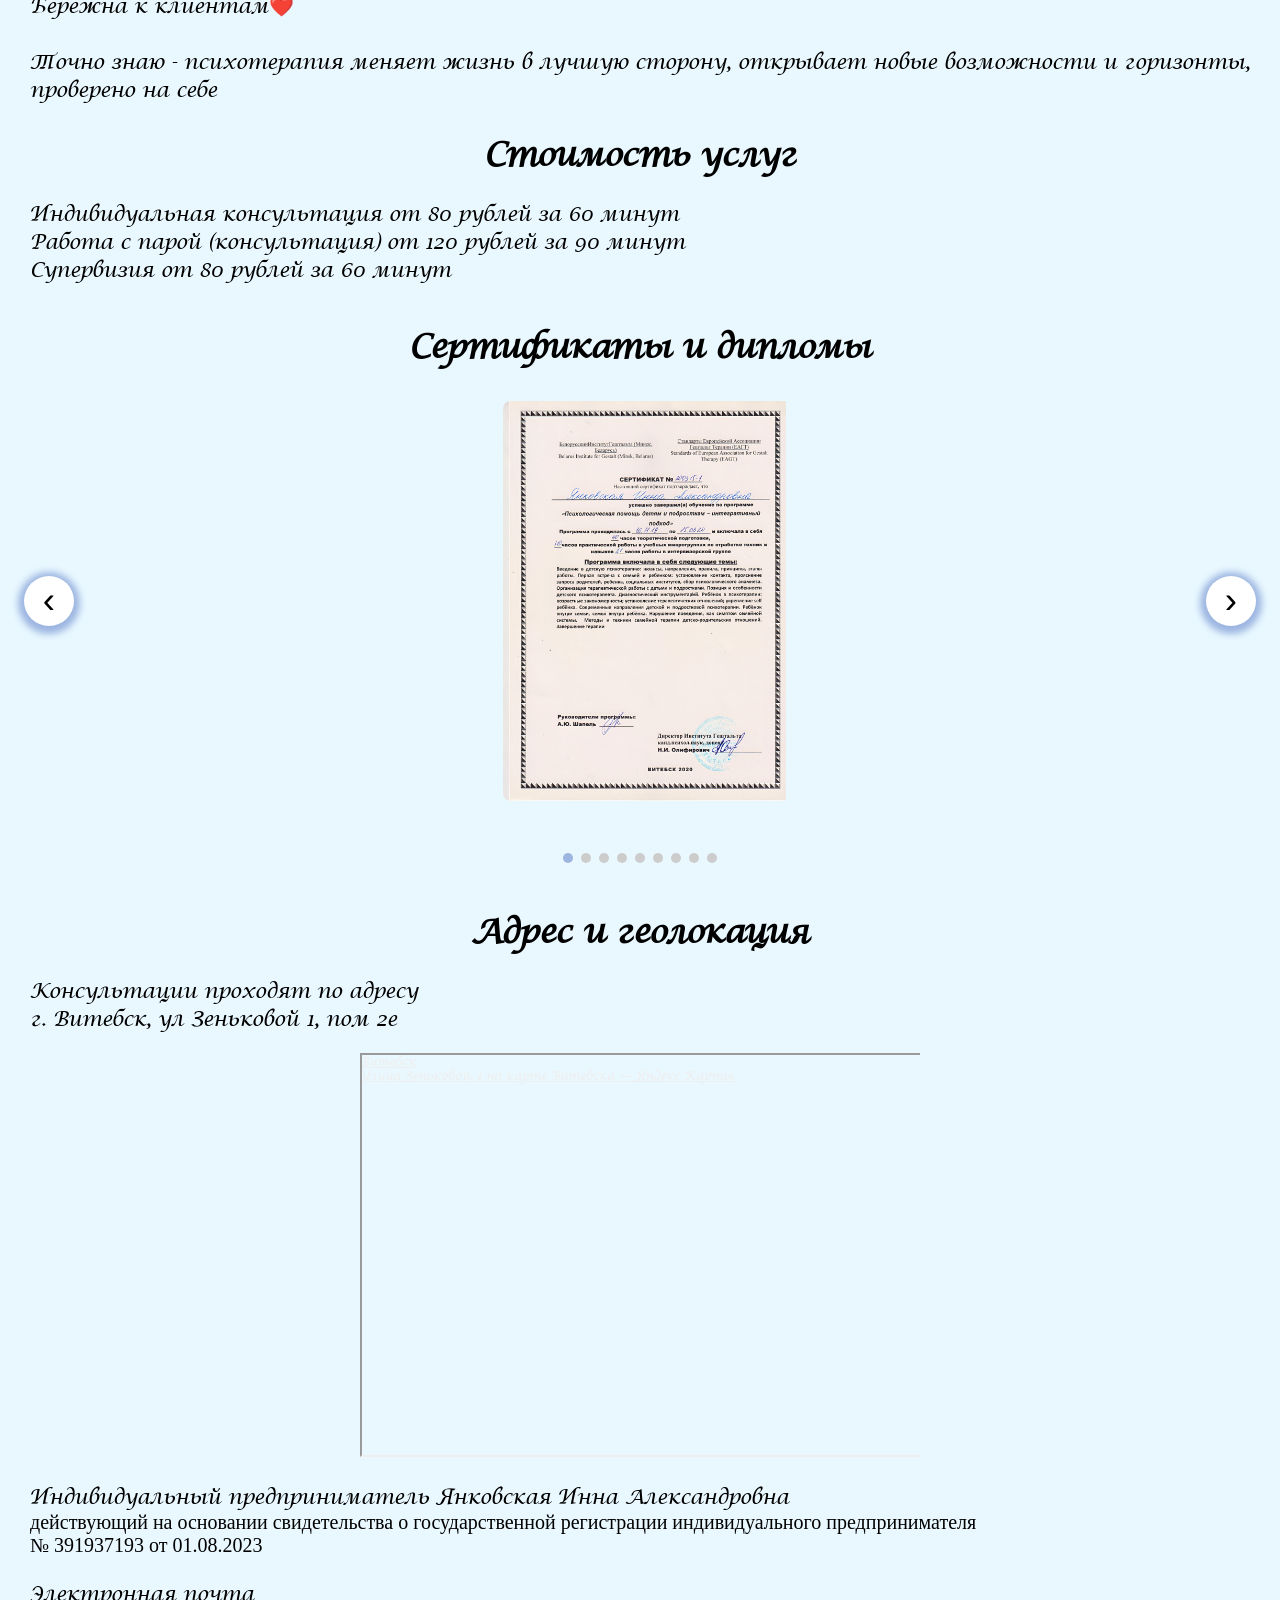
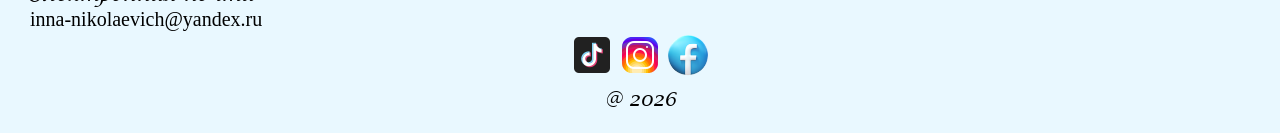
==== commit 78cfd3b1: "Add files via upload" ====
--- a/index.html
+++ b/index.html
@@ -104,6 +104,7 @@
 						<option value disabled selected>Выберите тип консультации</option>
 						<option value="Индивидуальная">Индивидуальная</option>
 						<option value="Семейная">Семейная</option>
+						<option value="Супервизия">Супервизия</option>
 					</select>
 				</div>
 				<br />
@@ -156,7 +157,8 @@
 </p>
 <h1 id="text4">Стоимость услуг</h1><br>
 <p class="text4" >Индивидуальная консультация от 80 рублей за 60 минут <br>
-Работа с парой (консультация) от 120 рублей за 90 минут </p>
+Работа с парой (консультация) от 120 рублей за 90 минут <br>
+Супервизия от 80 рублей за 60 минут</p>
     </div>
 	<div class="r">
 			<div class="container">
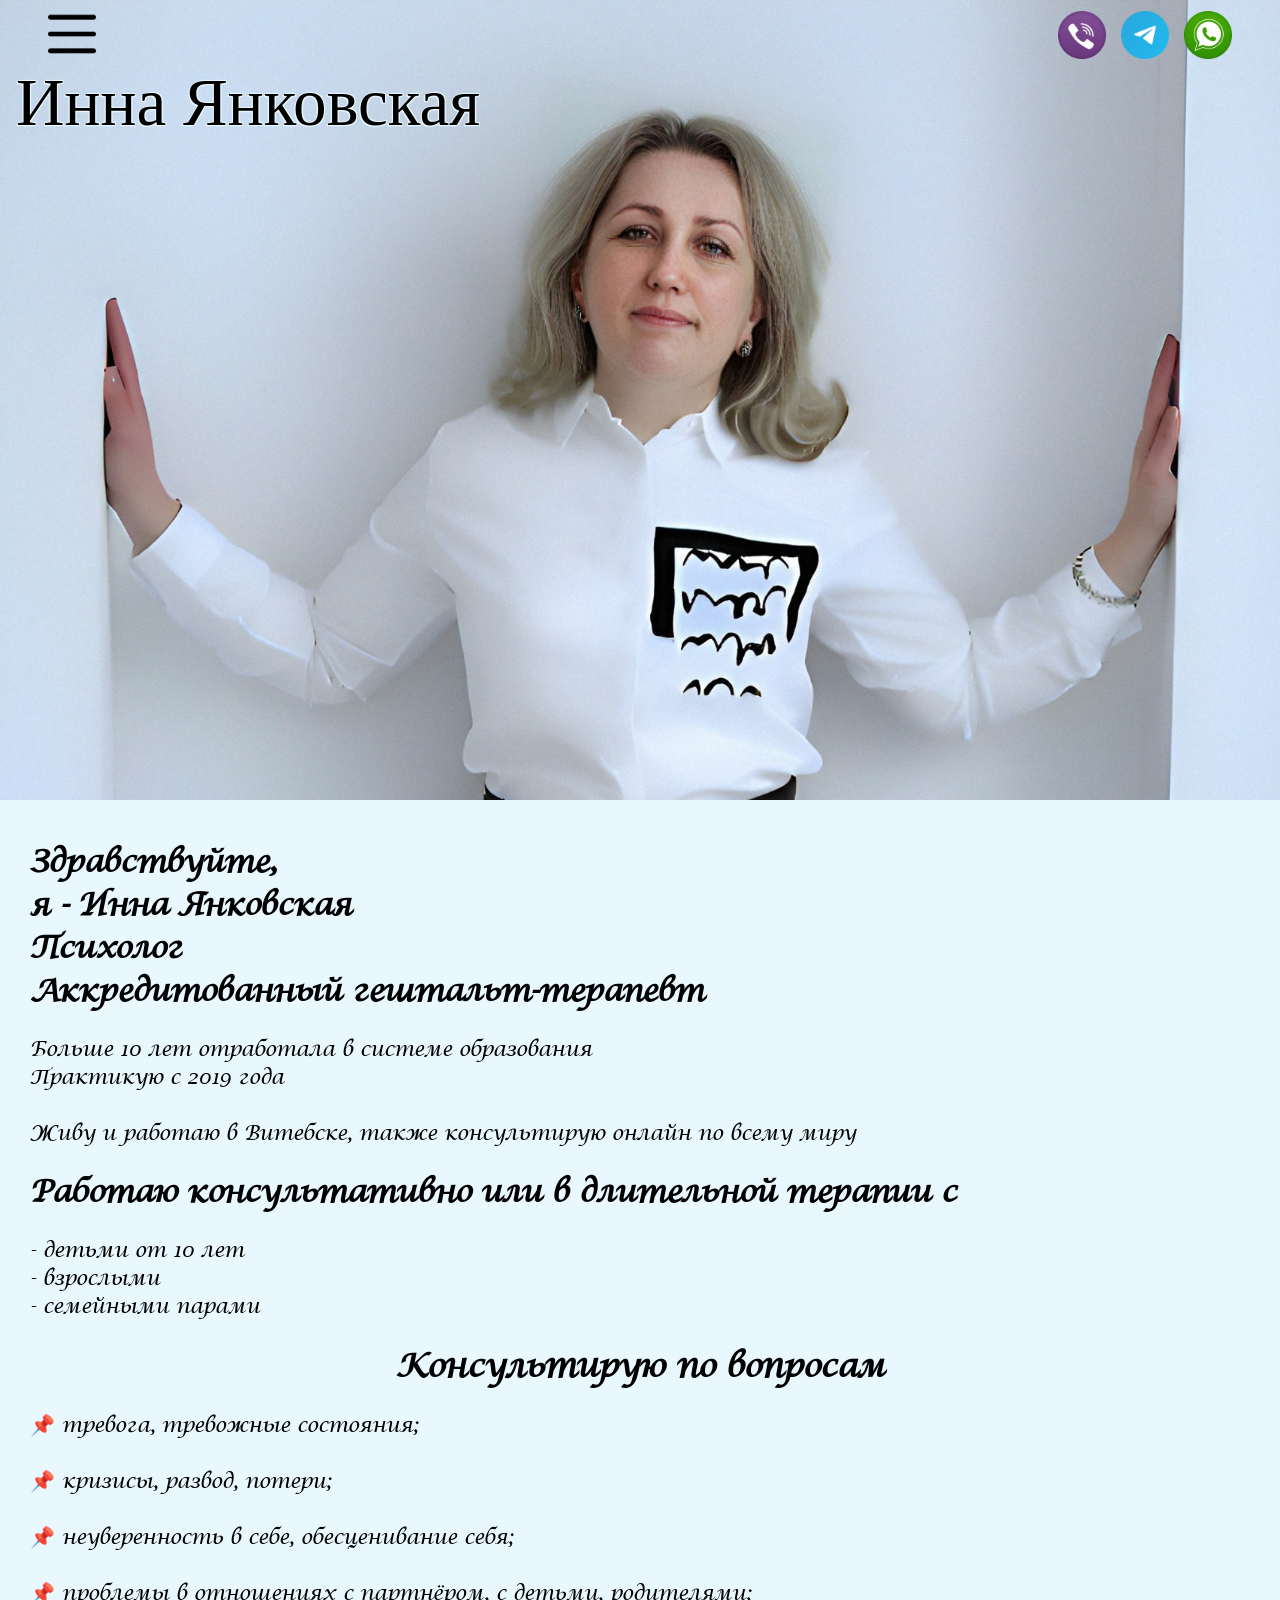
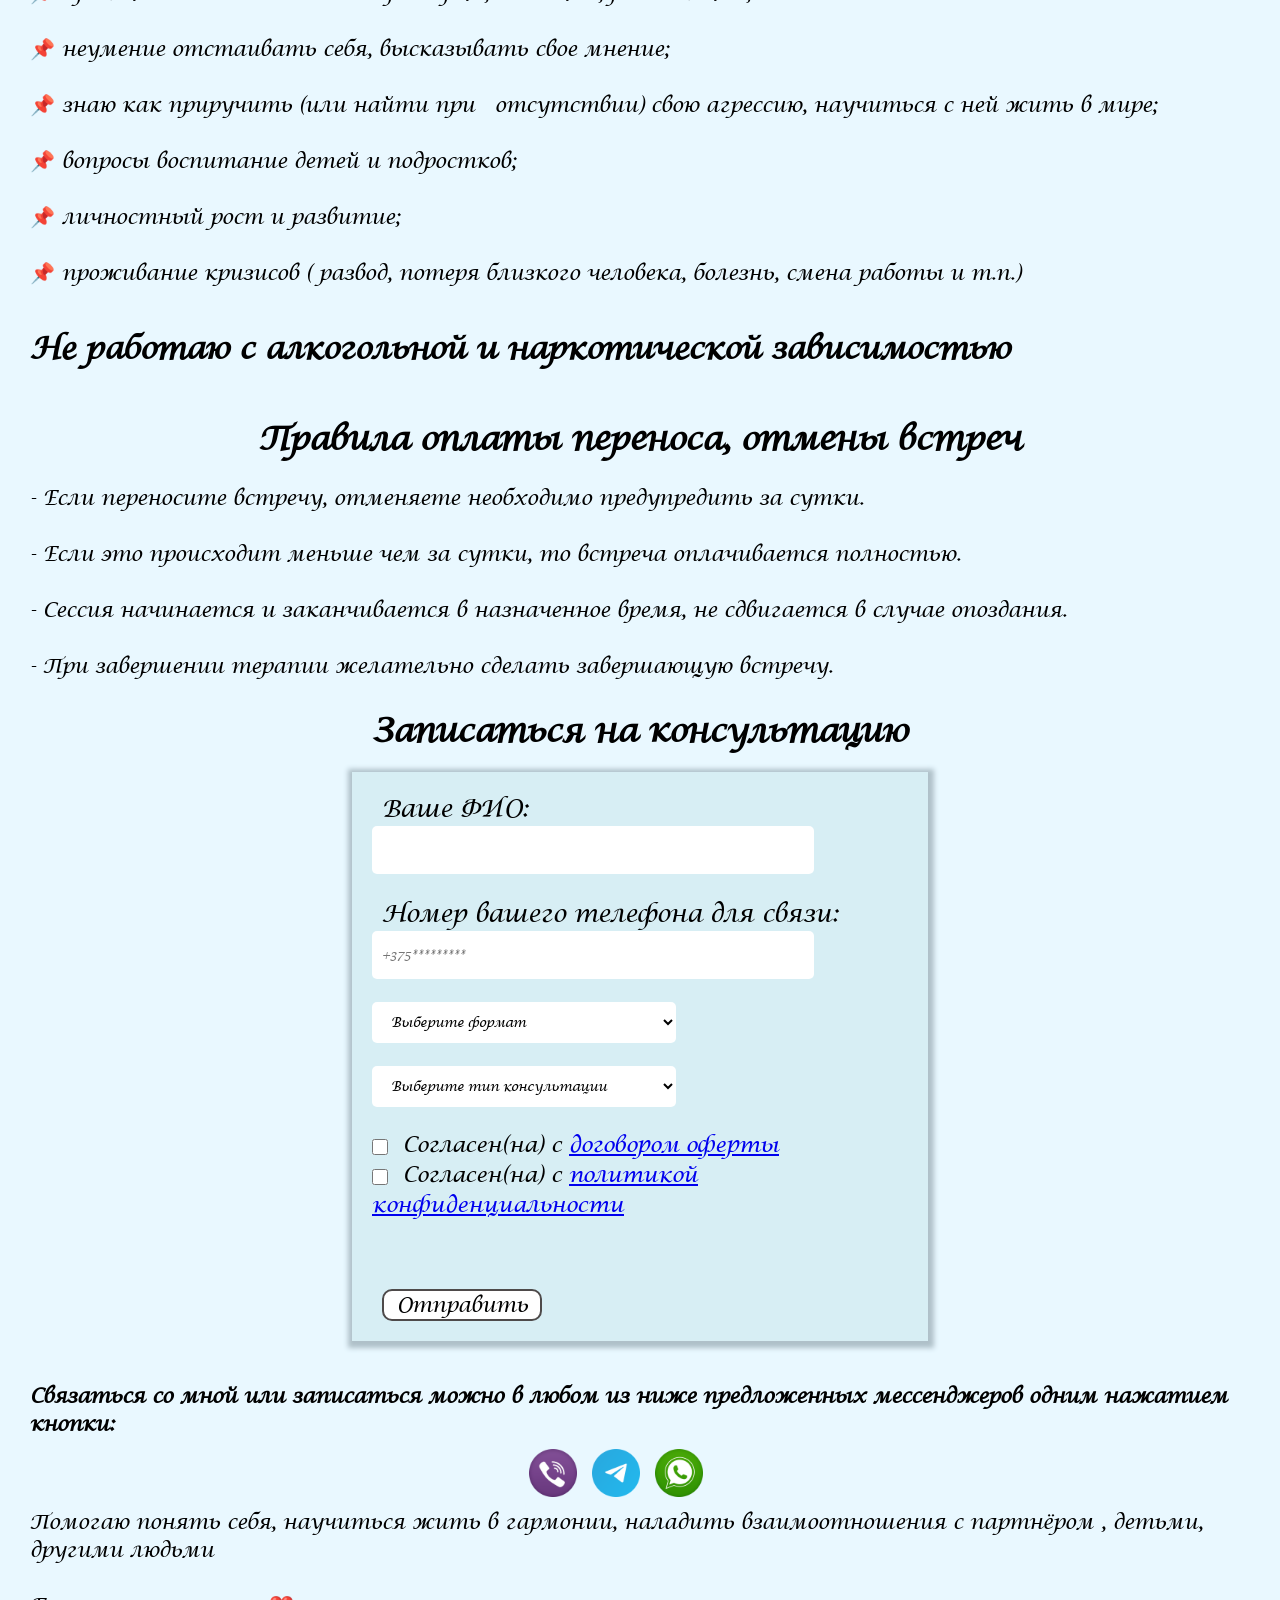
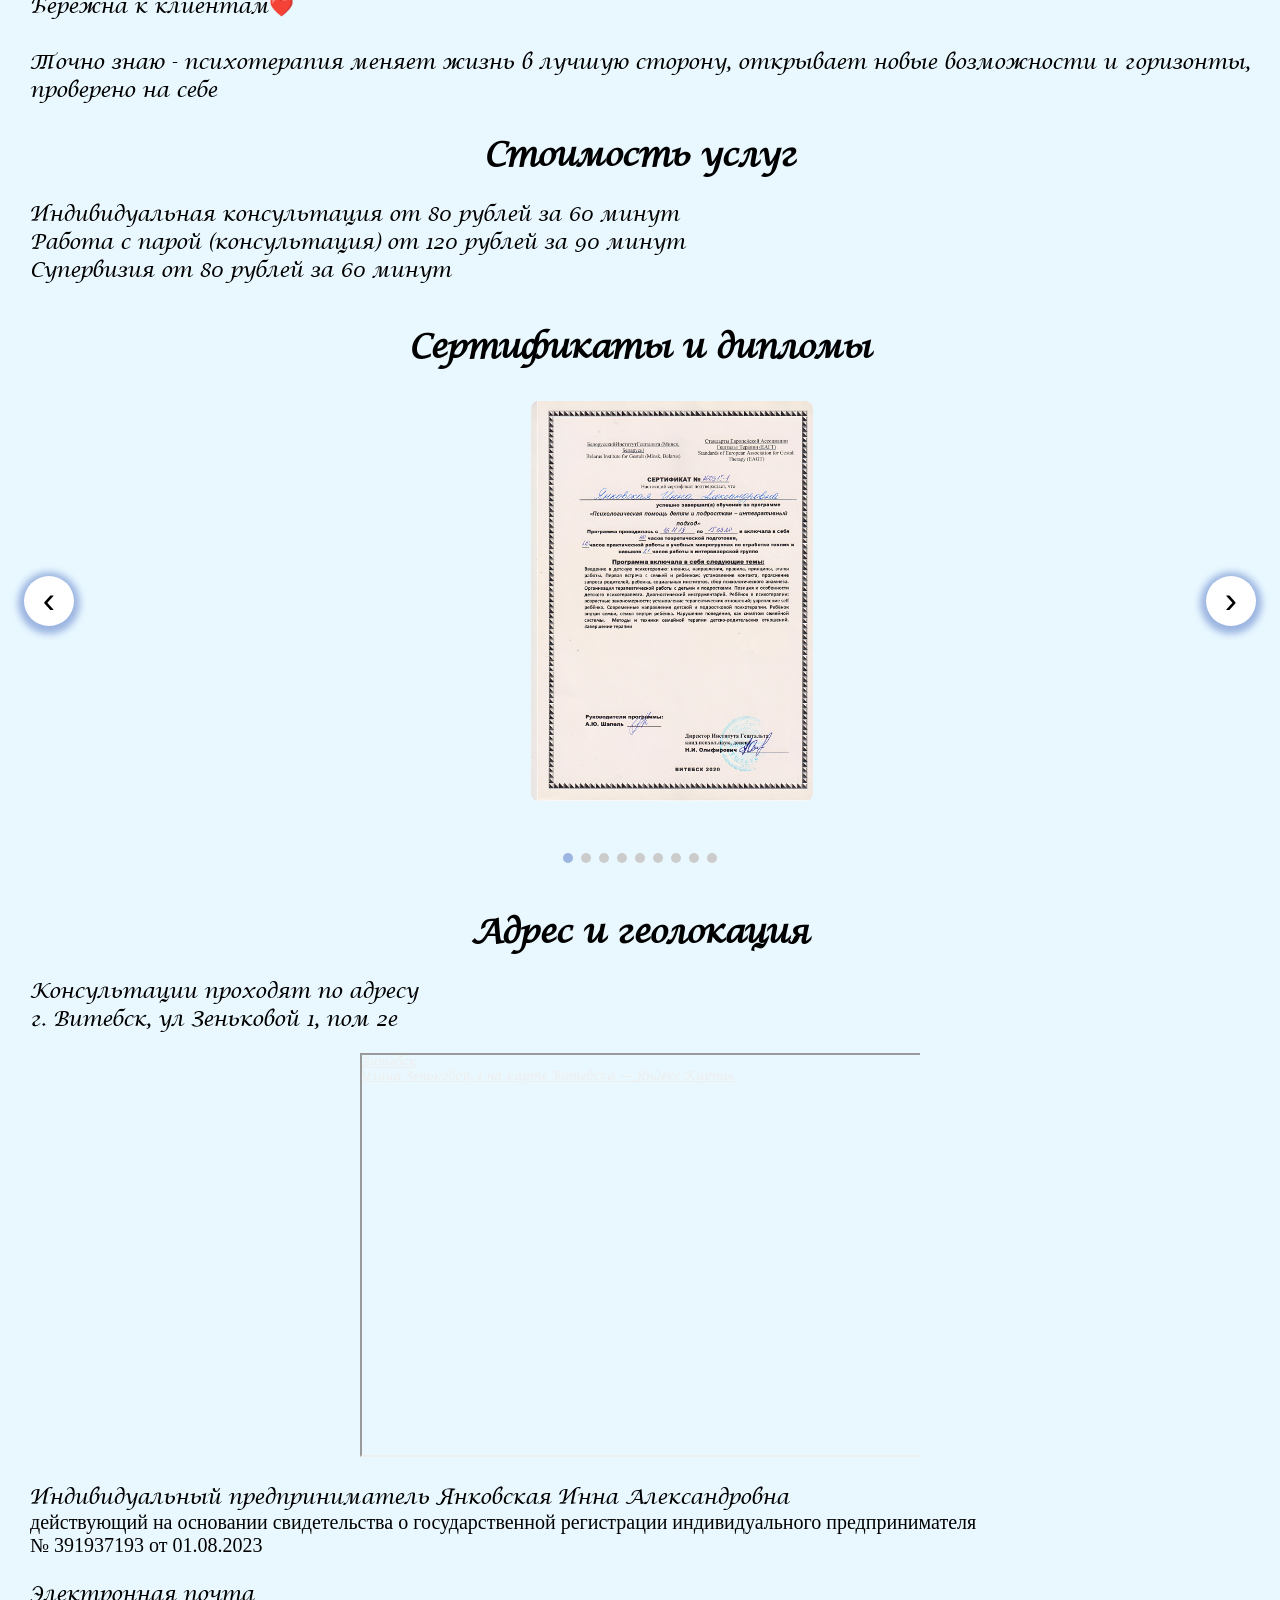
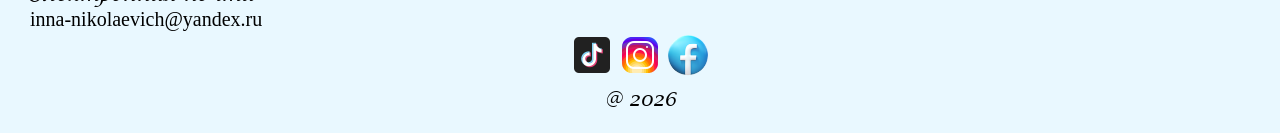
==== commit 76ecb38b: "Add files via upload" ====
--- a/index.html
+++ b/index.html
@@ -74,7 +74,7 @@
 <h1>Записаться на консультацию</h1>
 <br>
 <div class="SignUp">
-			<form action="https://api.web3forms.com/submit" method="POST">
+			<form  method="POST">
                 
 				<div>
 					<label for="name" class="f">Ваше ФИО:</label>
@@ -84,7 +84,7 @@
 					<label for="phone" class="f">Номер вашего телефона для связи:</label>
 					<input
 						id="name"
-						name="message"
+						name="phone"
 						type="tel"
 						required
 						placeholder="+375*********"
@@ -92,7 +92,7 @@
 					/><br />
 				</div>
 				<div>
-					<select id="format">
+					<select id="format" name="format">
 						<option value disabled selected>Выберите формат</option>
 						<option value="Очно">Очно</option>
 						<option value="Онлайн">Онлайн</option>
@@ -100,7 +100,7 @@
 				</div>
 				<br />
 				<div>
-					<select id="format">
+					<select id="format" name="formats">
 						<option value disabled selected>Выберите тип консультации</option>
 						<option value="Индивидуальная">Индивидуальная</option>
 						<option value="Семейная">Семейная</option>
@@ -117,13 +117,6 @@
                       <label for="policy" class="offer">Согласен(на) с <a href="index2.html">политикой конфиденциальности</a></label>
 				</div>
 				<div>
-					 <!-- Replace with your Access Key -->
-    <input type="hidden" name="access_key" value="05410057-f6f0-4562-a3bf-9c0a625808c6">
-
-    <!-- Form Inputs. Each input must have a name="" attribute -->
-
-    <!-- Custom Confirmation / Success Page -->
-    <!-- <input type="hidden" name="redirect" value="https://mywebsite.com/thanks.html"> -->
 					<br /><br /><br />
 					<div class="f">
 						<button type="submit" class="submit1">Отправить</button>
--- a/style.css
+++ b/style.css
@@ -130,33 +130,6 @@
  font-size: 20px;
  padding-left: 30px;
  font-weight: 600;
-}
-.img5 {
-	padding-right: 55px;
-}
-.img6 {
-	padding-left: 20px;
-}
-.img7 {
-	padding-right: 20px;
-}
-.img8 {
-	padding-left: 30px;
-}
-.img9 {
-	padding-left: 80px;
-}
-.img10 {
-	padding-left: 150px;
-}
-.img11 {
-	padding-left: 140px;
-}
-.img12 {
-	padding-left: 190px;
-}
-.img13 {
-	padding-left: 150px;
 }
 .SignUp {
 	width: 100%;
@@ -239,7 +212,7 @@
 font-family: "Lucida CalligraphyС.ttf";
 }
 #format {
-	width: 233px;
+	width: 304px;
 	padding: 10px 15px;
 	background-color: white;
 	border-radius: 5px;
@@ -603,7 +576,7 @@
 	font-family: "Lucida CalligraphyС.ttf";
 }
 #format {
-	width: 249px;
+	width: 276px;
 	padding: 10px 15px;
 	background-color: white;
 	border-radius: 5px;
